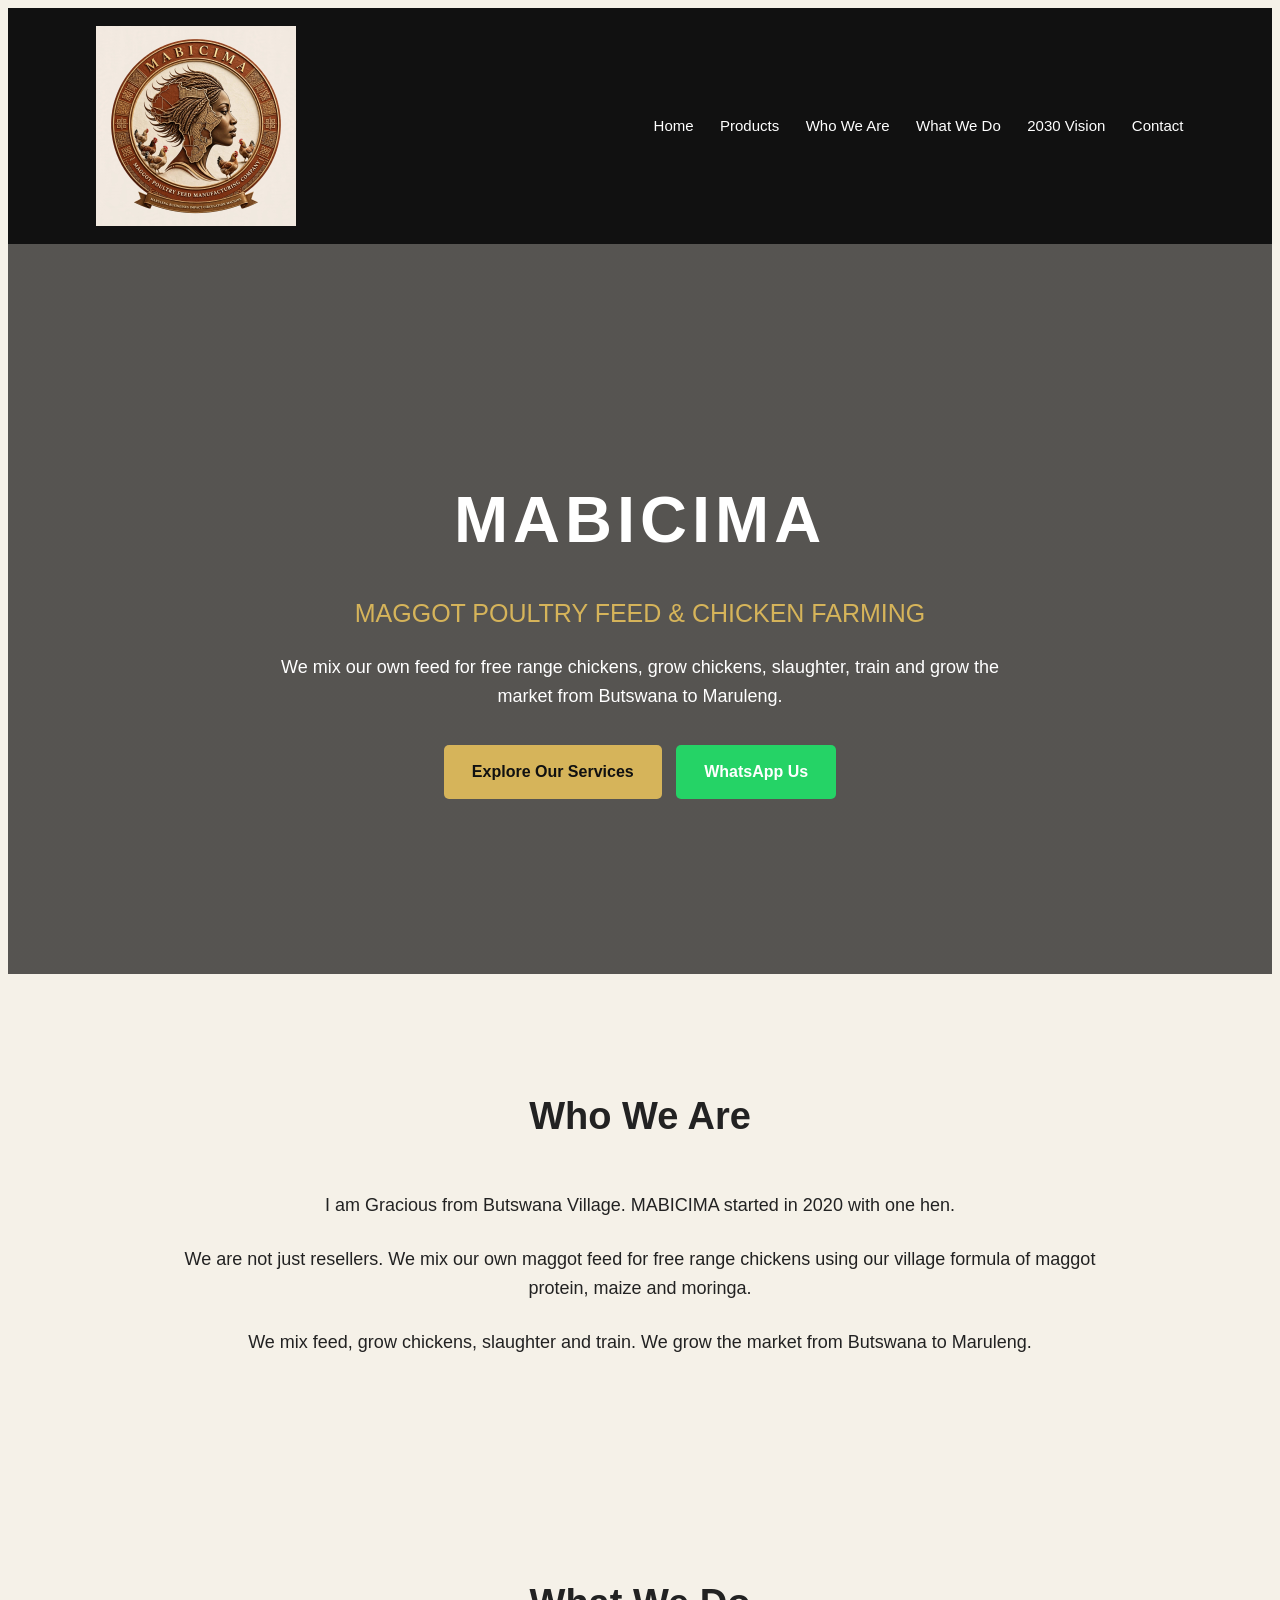
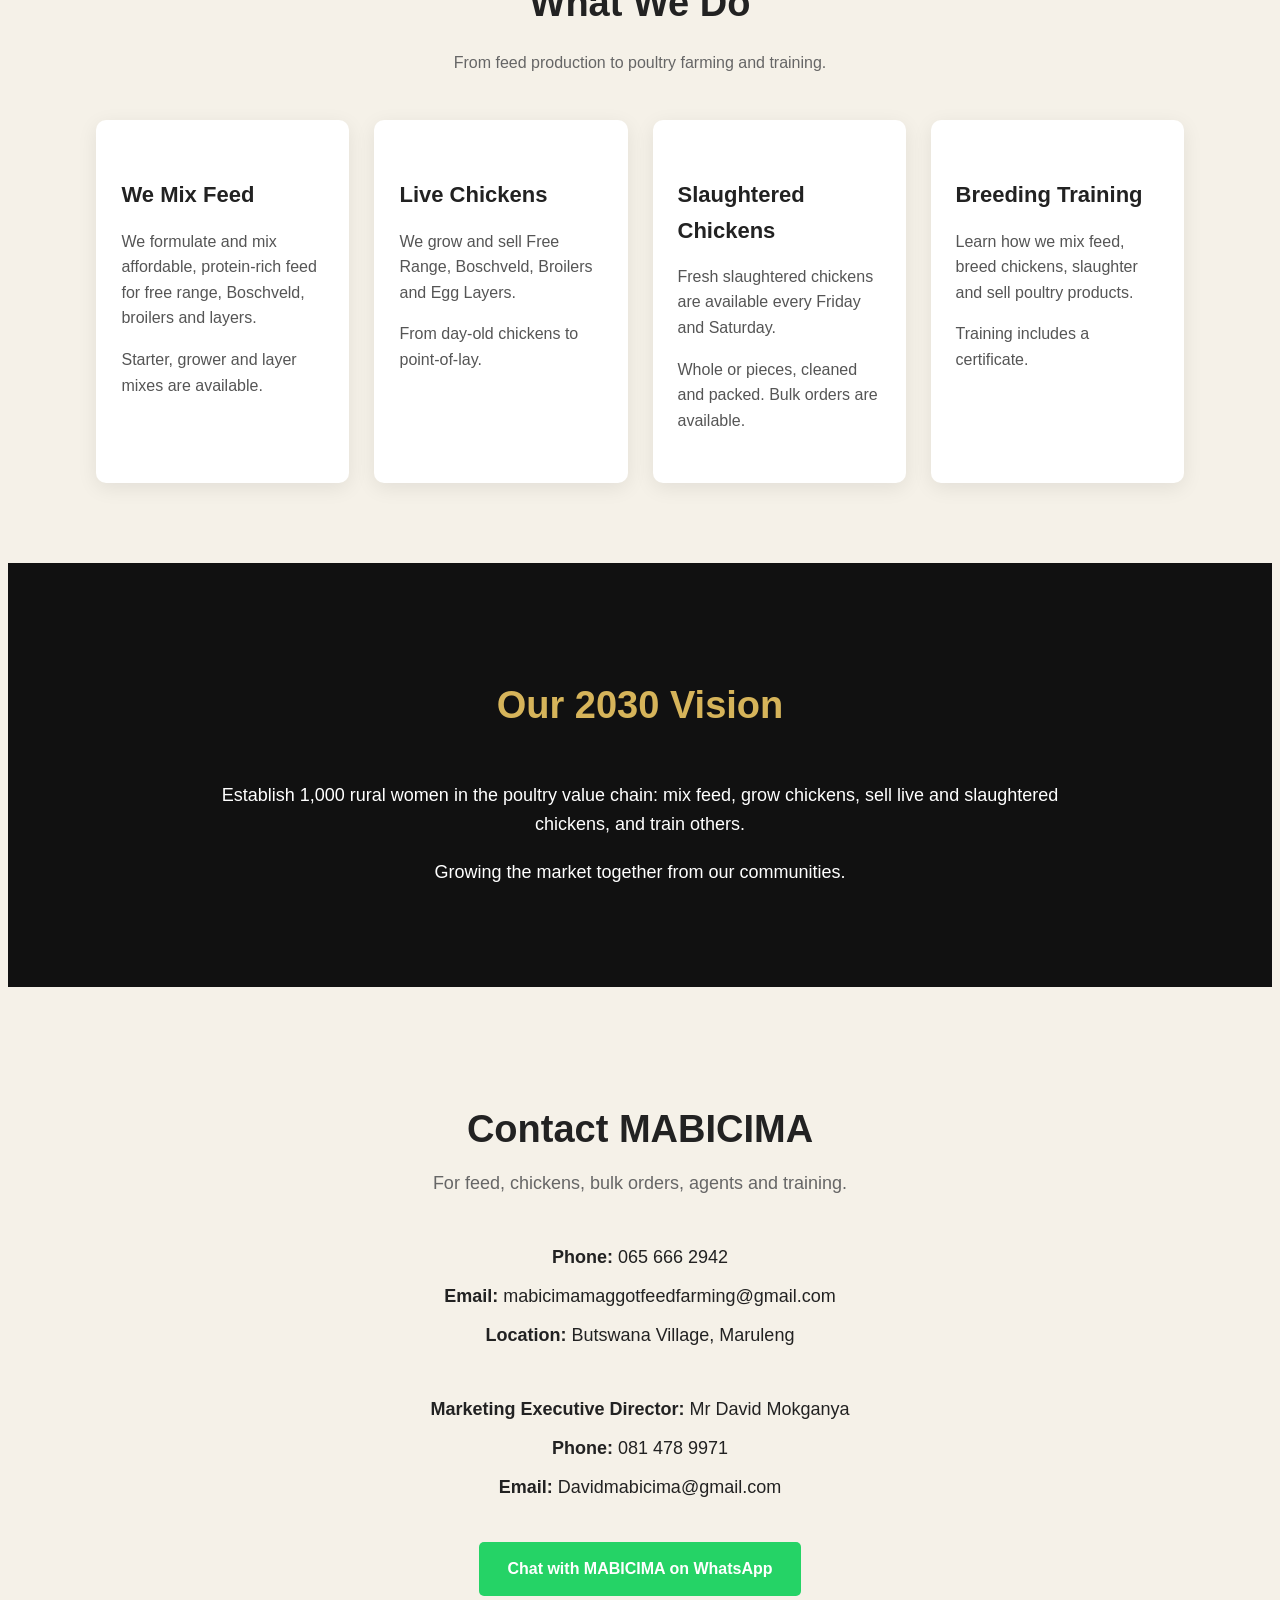
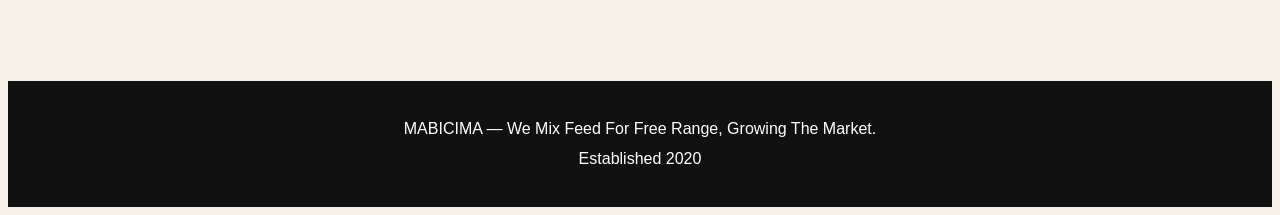
==== index.html @ 64d40a57 "Add files via upload" ====
<!DOCTYPE html>
<html lang="en">
<head>
    <meta charset="UTF-8">
    <meta name="viewport" content="width=device-width, initial-scale=1.0">

    <title>MABICIMA | Maggot Poultry Feed & Chicken Farming</title>

    <link rel="stylesheet" href="style.css">
</head>

<body>

    <!-- Navigation -->
    <header>

        <div class="logo">
            <img src="logo.png" alt="MABICIMA Logo">
        </div>

        <nav>
            <a href="index.html">Home</a>
            <a href="products.html">Products</a>
            <a href="#about">Who We Are</a>
            <a href="#services">What We Do</a>
            <a href="#vision">2030 Vision</a>
            <a href="#contact">Contact</a>
        </nav>

    </header>


    <!-- Hero Section -->
    <section class="hero">

        <div class="hero-content">

            <h1>MABICIMA</h1>

            <h2>
                MAGGOT POULTRY FEED & CHICKEN FARMING
            </h2>

            <p>
                We mix our own feed for free range chickens,
                grow chickens, slaughter, train and grow the market
                from Butswana to Maruleng.
            </p>

            <a href="#services" class="button">
                Explore Our Services
            </a>

            <a
                href="https://wa.me/27608155928"
                class="whatsapp-button"
                target="_blank"
            >
                WhatsApp Us
            </a>

        </div>

    </section>


    <!-- About Section -->
    <section id="about">

        <div class="section-title">

            <h2>Who We Are</h2>

        </div>

        <div class="about">

            <p>
                I am Gracious from Butswana Village.
                MABICIMA started in 2020 with one hen.
            </p>

            <p>
                We are not just resellers. We mix our own
                maggot feed for free range chickens using
                our village formula of maggot protein,
                maize and moringa.
            </p>

            <p>
                We mix feed, grow chickens, slaughter and train.
                We grow the market from Butswana to Maruleng.
            </p>

        </div>

    </section>


    <!-- Services Section -->
    <section id="services">

        <div class="section-title">

            <h2>What We Do</h2>

            <p>
                From feed production to poultry farming and training.
            </p>

        </div>


        <div class="services">

            <div class="service">

                <h3>We Mix Feed</h3>

                <p>
                    We formulate and mix affordable,
                    protein-rich feed for free range,
                    Boschveld, broilers and layers.
                </p>

                <p>
                    Starter, grower and layer mixes are available.
                </p>

            </div>


            <div class="service">

                <h3>Live Chickens</h3>

                <p>
                    We grow and sell Free Range,
                    Boschveld, Broilers and Egg Layers.
                </p>

                <p>
                    From day-old chickens to point-of-lay.
                </p>

            </div>


            <div class="service">

                <h3>Slaughtered Chickens</h3>

                <p>
                    Fresh slaughtered chickens are available
                    every Friday and Saturday.
                </p>

                <p>
                    Whole or pieces, cleaned and packed.
                    Bulk orders are available.
                </p>

            </div>


            <div class="service">

                <h3>Breeding Training</h3>

                <p>
                    Learn how we mix feed, breed chickens,
                    slaughter and sell poultry products.
                </p>

                <p>
                    Training includes a certificate.
                </p>

            </div>

        </div>

    </section>


    <!-- Vision Section -->
    <section id="vision" class="vision">

        <div class="section-title">

            <h2>Our 2030 Vision</h2>

        </div>

        <p>
            Establish 1,000 rural women in the poultry value chain:
            mix feed, grow chickens, sell live and slaughtered chickens,
            and train others.
        </p>

        <p>
            Growing the market together from our communities.
        </p>

    </section>


    <!-- Contact Section -->
    <section id="contact" class="contact">

        <div class="section-title">

            <h2>Contact MABICIMA</h2>

            <p>
                For feed, chickens, bulk orders, agents and training.
            </p>

        </div>


        <p>
            <strong>Phone:</strong>
            065 666 2942
        </p>

        <p>
            <strong>Email:</strong>
            mabicimamaggotfeedfarming@gmail.com
        </p>

        <p>
            <strong>Location:</strong>
            Butswana Village, Maruleng
        </p>


        <br>


        <p>
            <strong>Marketing Executive Director:</strong>
            Mr David Mokganya
        </p>

        <p>
            <strong>Phone:</strong>
            081 478 9971
        </p>

        <p>
            <strong>Email:</strong>
            Davidmabicima@gmail.com
        </p>


        <br>


        <a
            href="https://wa.me/27608155928"
            class="whatsapp-button"
            target="_blank"
        >
            Chat with MABICIMA on WhatsApp
        </a>

    </section>


    <!-- Footer -->
    <footer>

        <p>
            MABICIMA — We Mix Feed For Free Range,
            Growing The Market.
        </p>

        <p>
            Established 2020
        </p>

    </footer>


    <script src="script.js"></script>

</body>
</html>
---- style.css ----
```css
* {
    margin: 0;
    padding: 0;
    box-sizing: border-box;
}

html {
    scroll-behavior: smooth;
}

body {
    font-family: Arial, sans-serif;
    background: #f5f1e8;
    color: #222;
    line-height: 1.6;
}


/* =========================
   NAVIGATION
========================= */

header {
    background: #111;
    color: white;
    padding: 18px 7%;

    display: flex;
    justify-content: space-between;
    align-items: center;

    position: sticky;
    top: 0;
    z-index: 1000;
}

.logo {
    display: flex;
    align-items: center;
}

.logo img {
    height: 200px;
    width: auto;
    display: block;
    object-fit: contain;
}

nav a {
    color: white;
    text-decoration: none;
    margin-left: 22px;
    font-size: 15px;
    transition: 0.3s;
}

nav a:hover {
    color: #d6b45a;
}


/* =========================
   HERO
========================= */

.hero {
    min-height: 650px;

    background:
        linear-gradient(
            rgba(0, 0, 0, 0.65),
            rgba(0, 0, 0, 0.65)
        ),
        url("https://images.unsplash.com/photo-1548550023-2bdb3c5beed7?auto=format&fit=crop&w=1600&q=80");

    background-size: cover;
    background-position: center;

    display: flex;
    align-items: center;
    justify-content: center;

    text-align: center;
    color: white;

    padding: 40px 20px;
}

.hero-content {
    max-width: 900px;
}

.hero h1 {
    font-size: 65px;
    letter-spacing: 5px;
    margin-bottom: 10px;
}

.hero h2 {
    color: #d6b45a;
    font-size: 25px;
    font-weight: normal;
    margin-bottom: 20px;
}

.hero p {
    font-size: 18px;
    max-width: 750px;
    margin: 0 auto 30px;
}


/* =========================
   BUTTONS
========================= */

.button,
.whatsapp-button {
    display: inline-block;
    padding: 14px 28px;
    border-radius: 5px;
    text-decoration: none;
    font-weight: bold;
    margin: 5px;
    transition: 0.3s;
}

.button {
    background: #d6b45a;
    color: #111;
}

.button:hover {
    background: white;
}

.whatsapp-button {
    background: #25d366;
    color: white;
}

.whatsapp-button:hover {
    background: #1ebe5d;
    transform: translateY(-2px);
}


/* =========================
   SECTIONS
========================= */

section {
    padding: 80px 7%;
}

.section-title {
    text-align: center;
    margin-bottom: 45px;
}

.section-title h1,
.section-title h2 {
    margin-bottom: 10px;
}

.section-title h1 {
    font-size: 45px;
}

.section-title h2 {
    font-size: 38px;
}

.section-title p {
    color: #666;
}


/* =========================
   ABOUT
========================= */

.about {
    max-width: 950px;
    margin: auto;
    text-align: center;
    font-size: 18px;
}

.about p {
    margin-bottom: 25px;
}


/* =========================
   SERVICES
========================= */

.services {
    max-width: 1200px;
    margin: auto;

    display: grid;
    grid-template-columns: repeat(4, 1fr);

    gap: 25px;
}

.service {
    background: white;
    padding: 35px 25px;

    border-radius: 10px;

    box-shadow: 0 5px 20px rgba(0, 0, 0, 0.08);

    transition: 0.3s;
}

.service:hover {
    transform: translateY(-8px);
}

.service h3 {
    font-size: 22px;
    margin-bottom: 15px;
}

.service p {
    color: #555;
    margin-bottom: 15px;
}


/* =========================
   VISION
========================= */

.vision {
    background: #111;
    color: white;
    text-align: center;
}

.vision .section-title h2 {
    color: #d6b45a;
}

.vision > p {
    max-width: 850px;
    margin: 0 auto 20px;
    font-size: 18px;
}


/* =========================
   CONTACT
========================= */

.contact {
    text-align: center;
}

.contact p {
    margin: 10px 0;
    font-size: 18px;
}


/* =========================
   PRODUCTS PAGE
========================= */

.products-page {
    background: #f5f1e8;
    padding: 80px 7%;
}


/* =========================
   PRODUCT CATEGORY
========================= */

.product-category {
    max-width: 1200px;
    margin: 0 auto 90px;
}

.category-title {
    text-align: center;
    margin-bottom: 40px;
}

.category-title h2 {
    font-size: 32px;
    margin-bottom: 8px;
}

.category-title p {
    color: #666;
}


/* =========================
   PRODUCT GRID
========================= */

.products {
    width: 100%;

    display: grid;

    grid-template-columns: repeat(3, 1fr);

    gap: 30px;
}


/* =========================
   PRODUCT CARD
========================= */

.product {
    background: white;

    border-radius: 12px;

    overflow: hidden;

    box-shadow: 0 5px 20px rgba(0, 0, 0, 0.10);

    display: flex;
    flex-direction: column;

    transition: transform 0.3s ease,
                box-shadow 0.3s ease;
}

.product:hover {
    transform: translateY(-8px);

    box-shadow: 0 12px 30px rgba(0, 0, 0, 0.15);
}


/* =========================
   PRODUCT PHOTO SPACE
========================= */

.product-image {
    width: 100%;

    height: 280px;

    background: #e3dfd5;

    border-bottom: 1px solid #d0cbc0;

    display: flex;

    align-items: center;

    justify-content: center;

    color: #777;

    font-size: 16px;
}


/* =========================
   PRODUCT INFORMATION
========================= */

.product-info {
    padding: 28px;

    display: flex;

    flex-direction: column;

    flex: 1;
}

.product-info h2 {
    font-size: 22px;

    margin-bottom: 12px;

    color: #222;
}

.product-info p {
    color: #555;

    margin-bottom: 18px;

    line-height: 1.6;
}

.product-info h3 {
    font-size: 20px;

    margin-bottom: 20px;

    color: #111;
}

.product-info .button {
    align-self: flex-start;

    margin-top: auto;
}


/* =========================
   FOOTER
========================= */

footer {
    background: #111;

    color: white;

    text-align: center;

    padding: 30px 20px;
}

footer p {
    margin: 5px;
}


/* =========================
   TABLET
========================= */

@media (max-width: 900px) {

    .services {
        grid-template-columns: repeat(2, 1fr);
    }

    .products {
        grid-template-columns: repeat(2, 1fr);
    }

    .hero h1 {
        font-size: 48px;
    }
}


/* =========================
   MOBILE
========================= */

@media (max-width: 600px) {

    header {
        flex-direction: column;

        gap: 15px;
    }

    nav {
        text-align: center;
    }

    nav a {
        display: inline-block;

        margin: 5px 8px;
    }

    .services {
        grid-template-columns: 1fr;
    }

    .products {
        grid-template-columns: 1fr;
    }

    .hero {
        min-height: 600px;
    }

    .hero h1 {
        font-size: 38px;
    }

    .hero h2 {
        font-size: 19px;
    }

    .hero p {
        font-size: 16px;
    }

    section {
        padding: 60px 5%;
    }

    .products-page {
        padding: 60px 5%;
    }

    .product-image {
        height: 240px;
    }
}
```
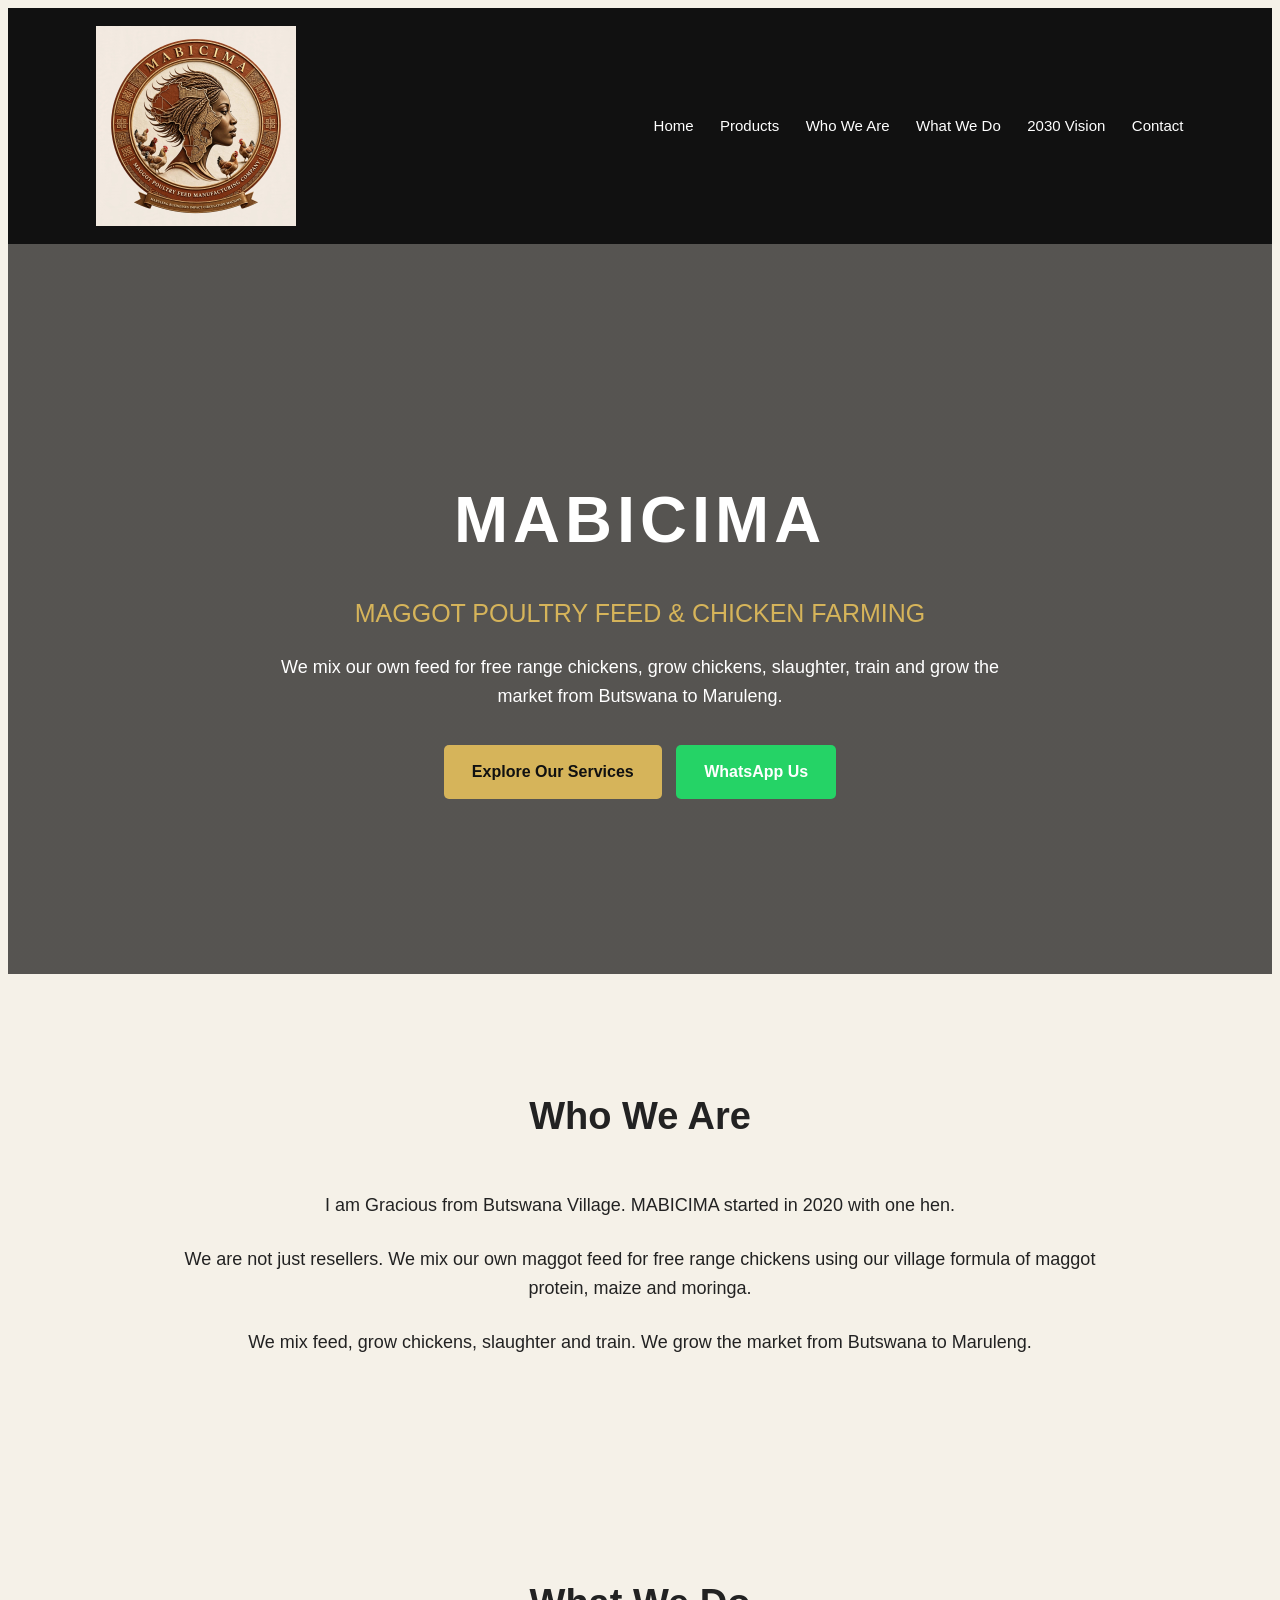
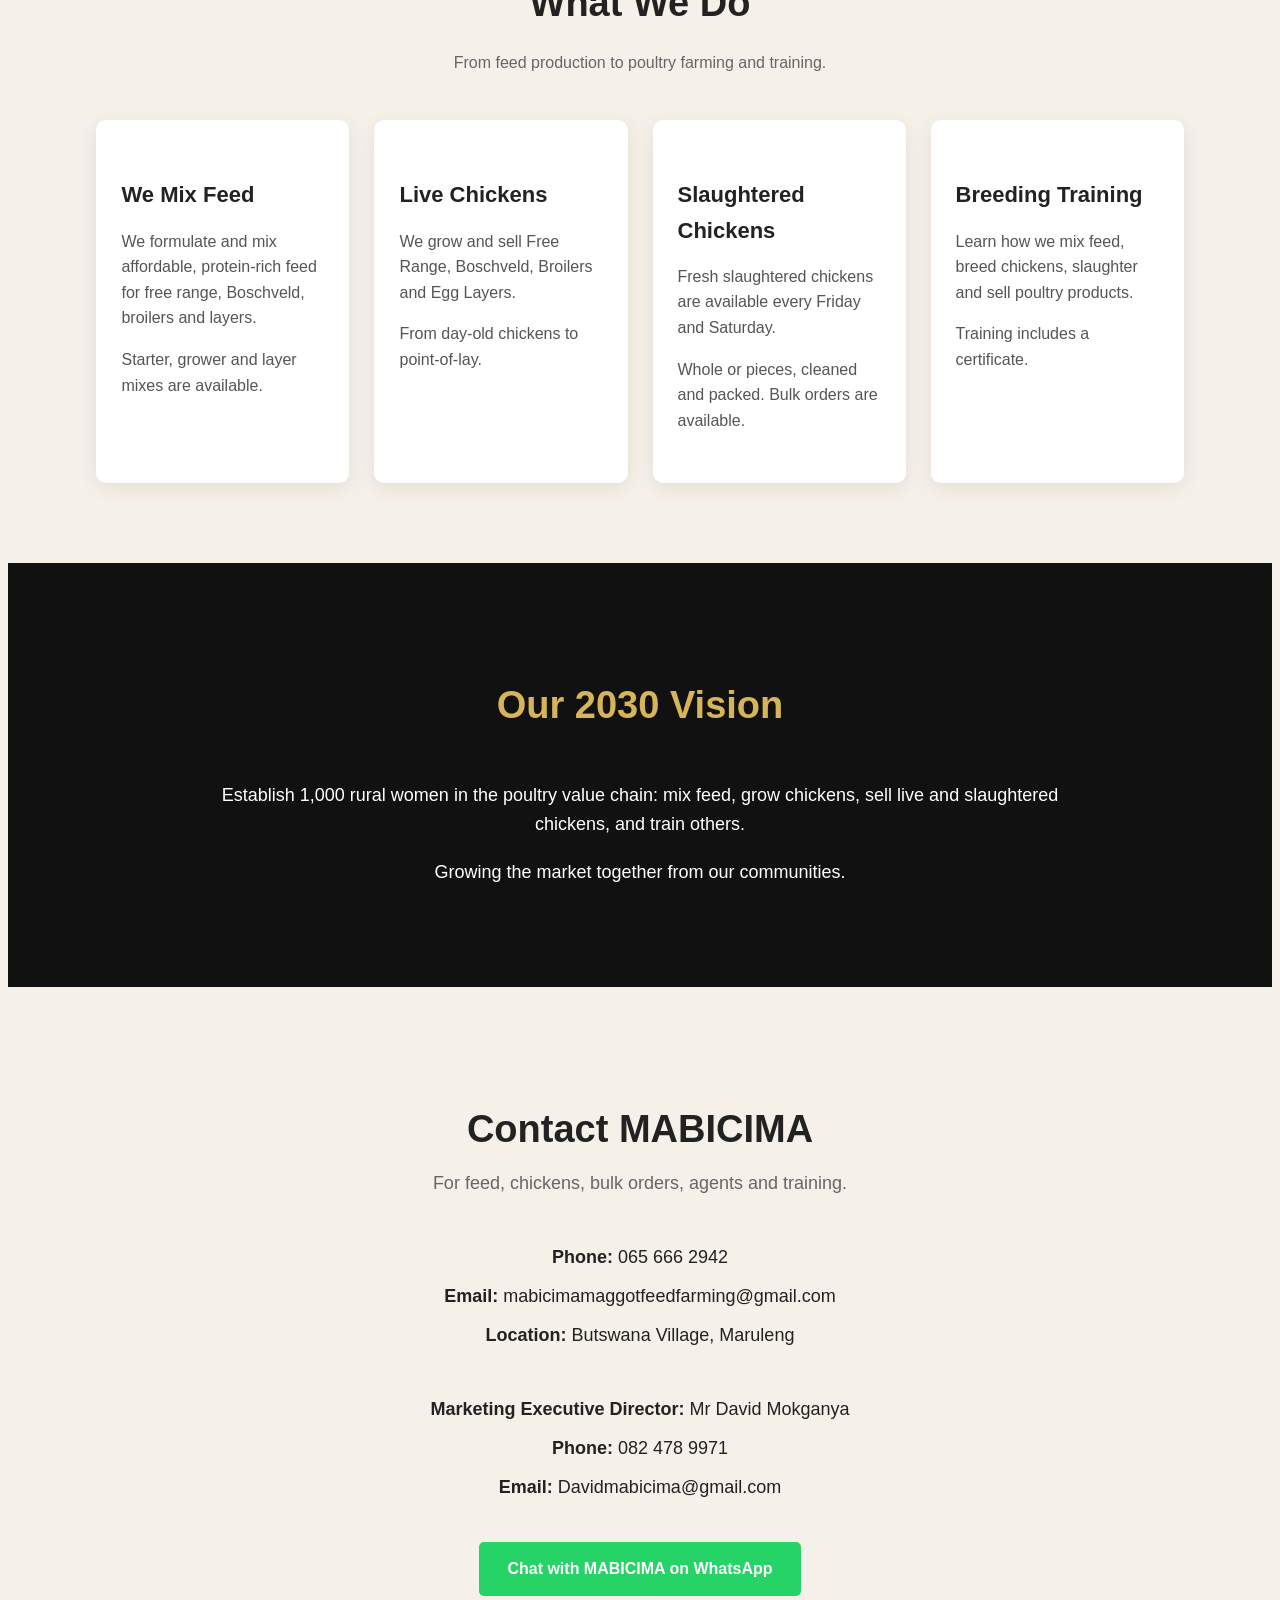
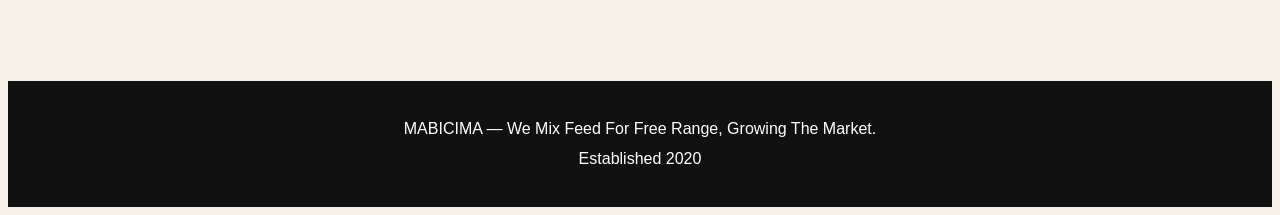
==== commit c994b3a9: "Update index.html" ====
--- a/index.html
+++ b/index.html
@@ -245,7 +245,7 @@
 
         <p>
             <strong>Phone:</strong>
-            081 478 9971
+            082 478 9971
         </p>
 
         <p>
@@ -286,4 +286,4 @@
     <script src="script.js"></script>
 
 </body>
-</html>+</html>
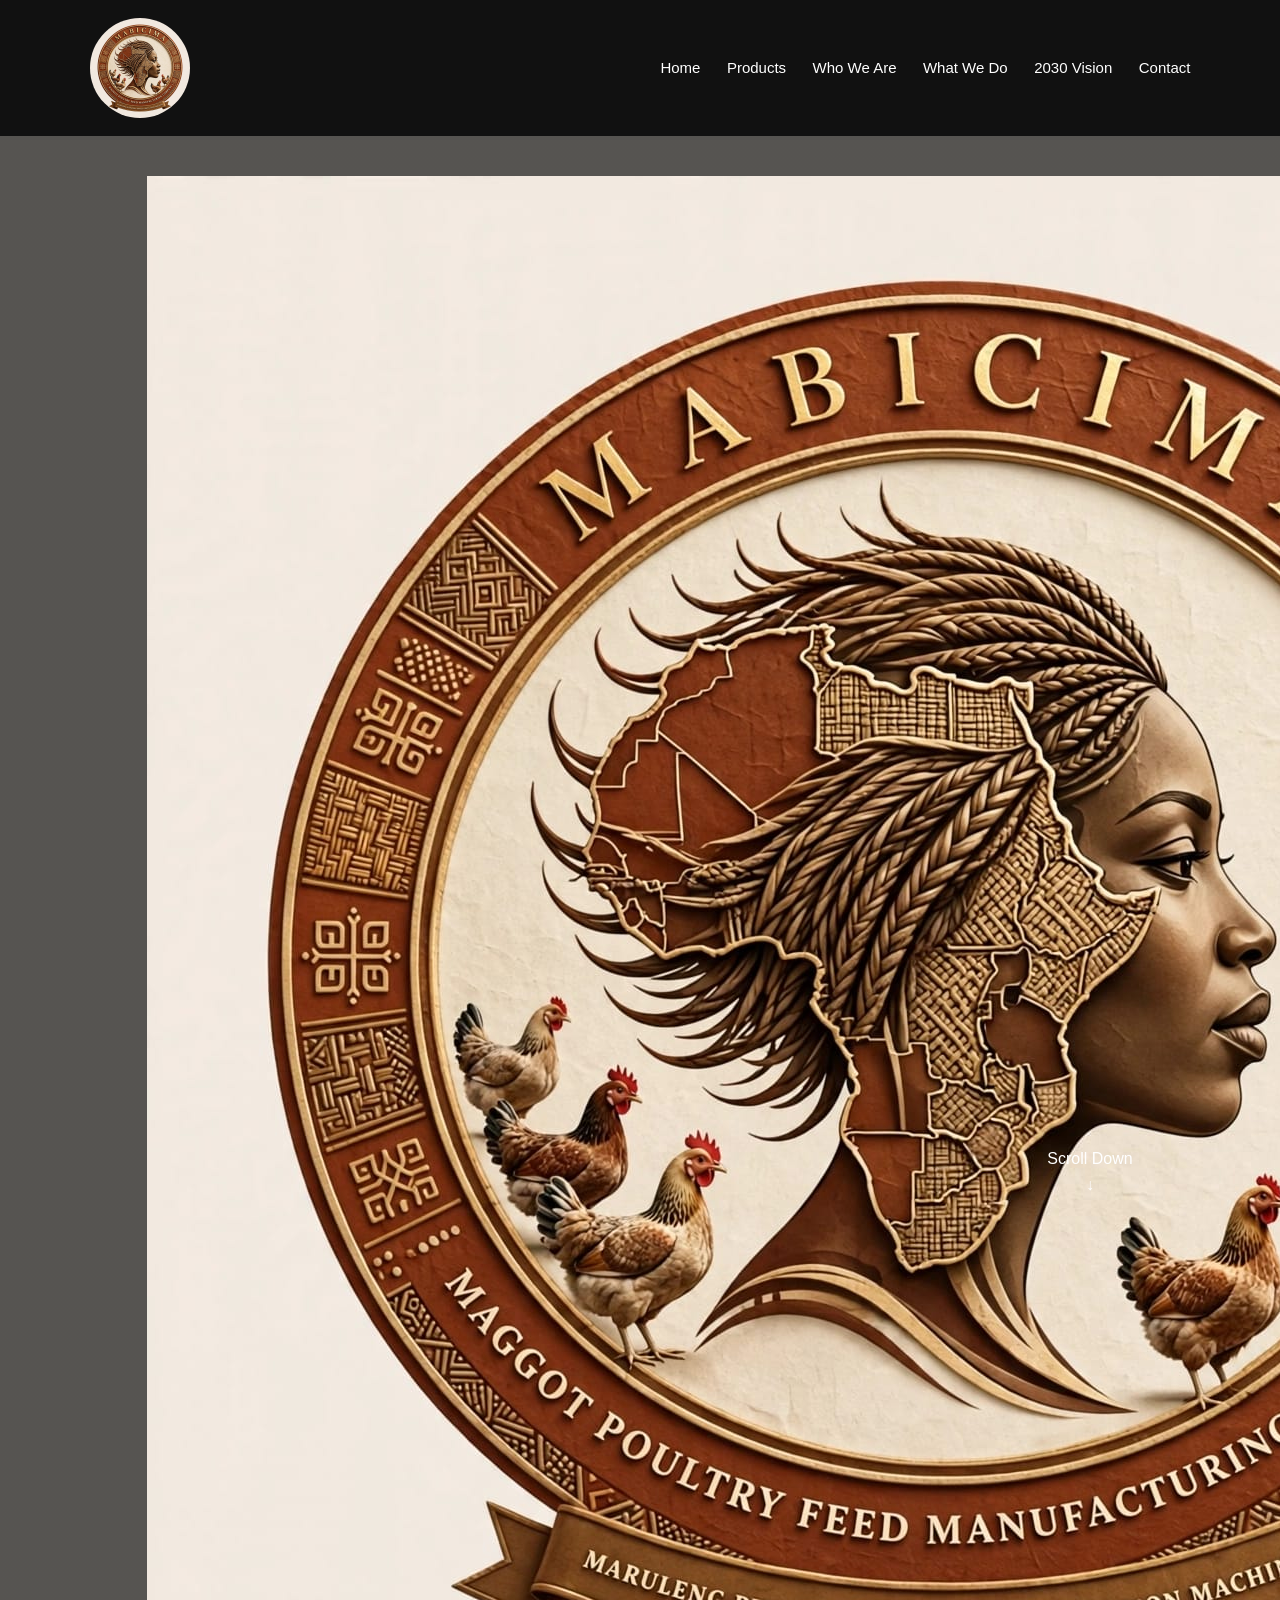
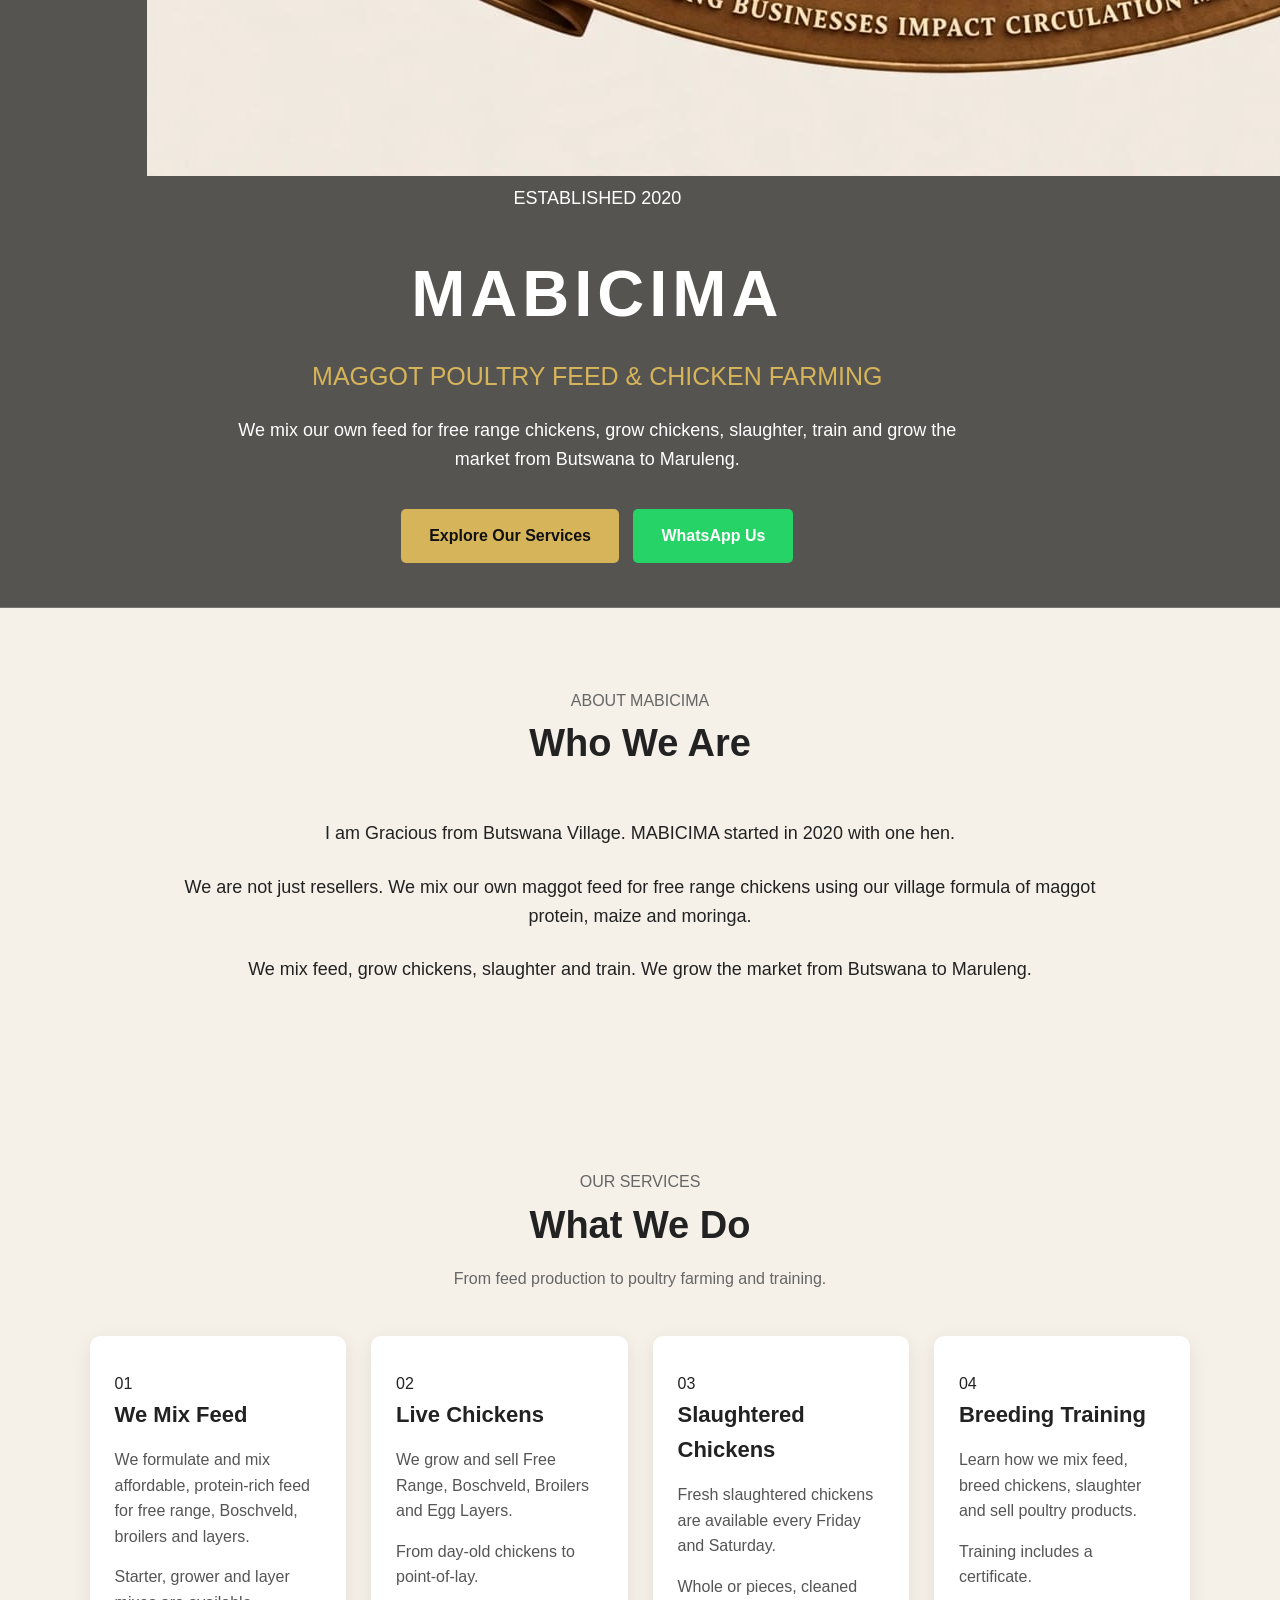
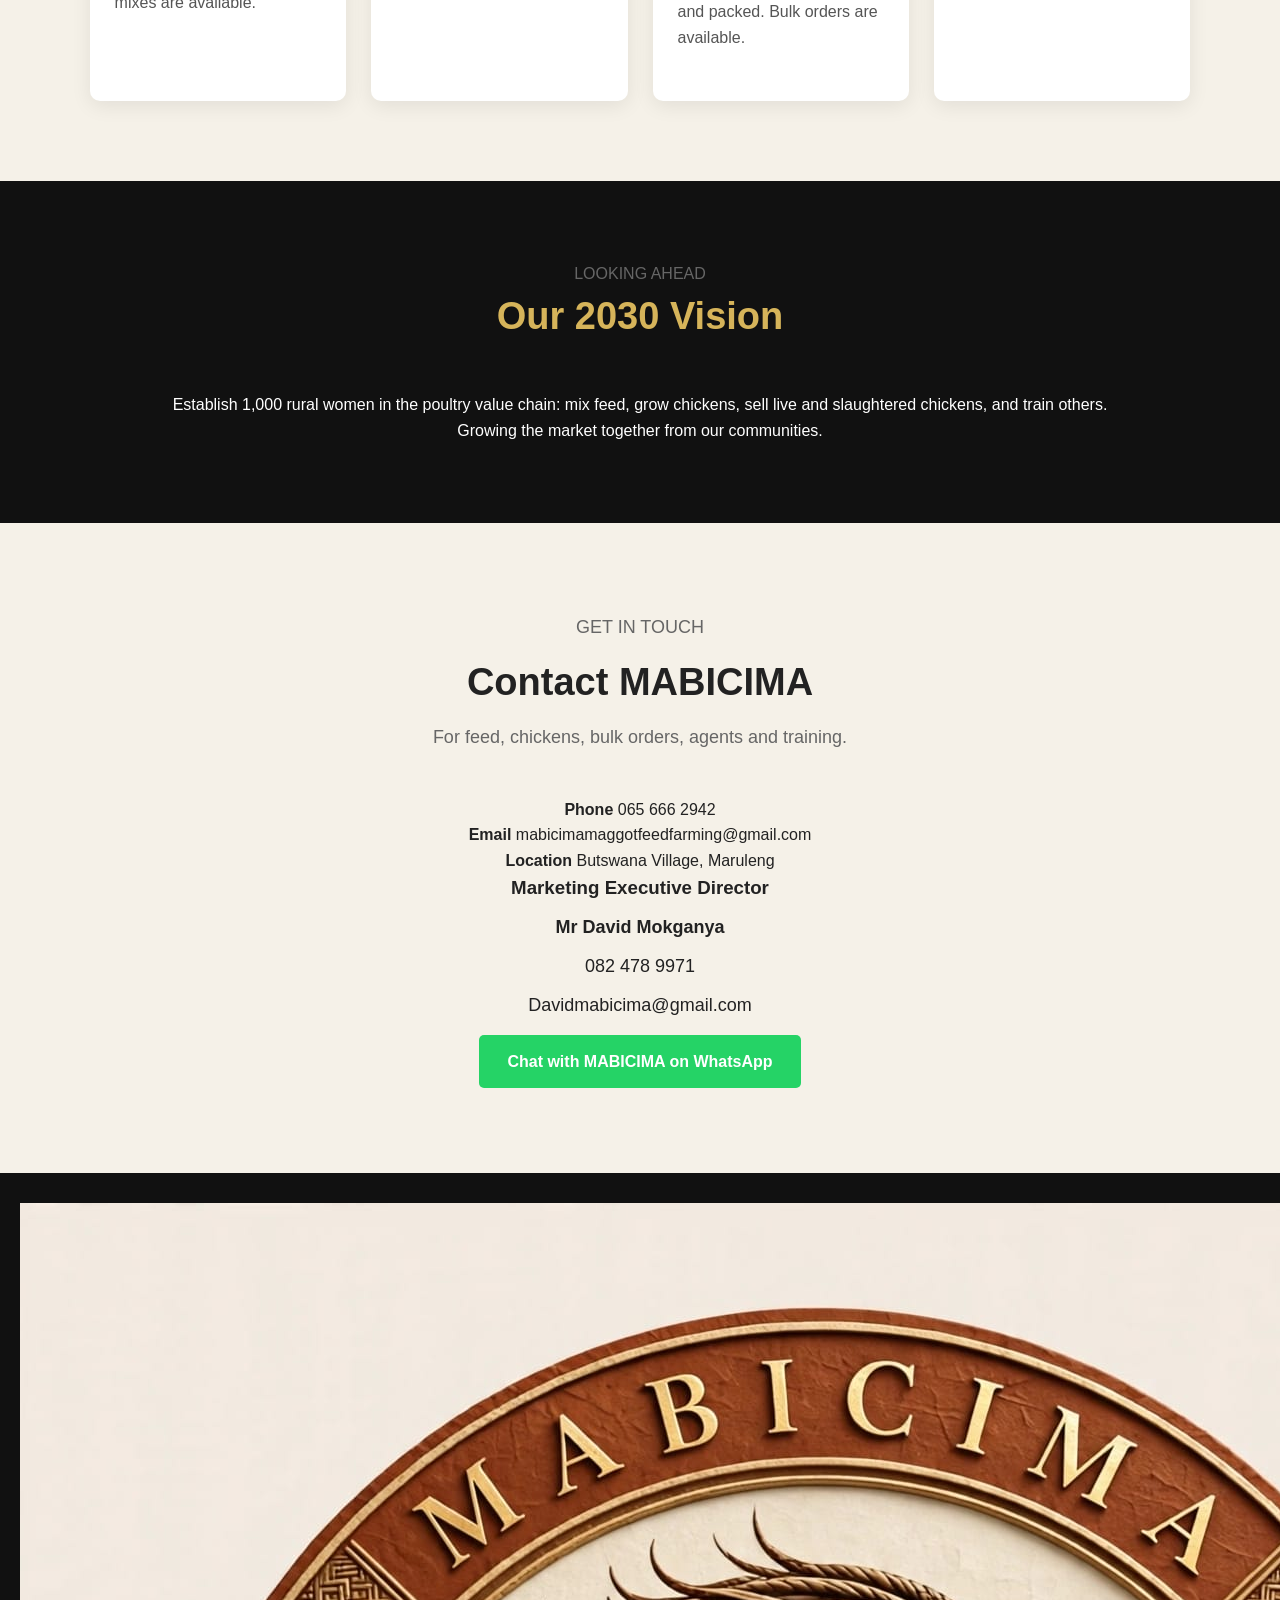
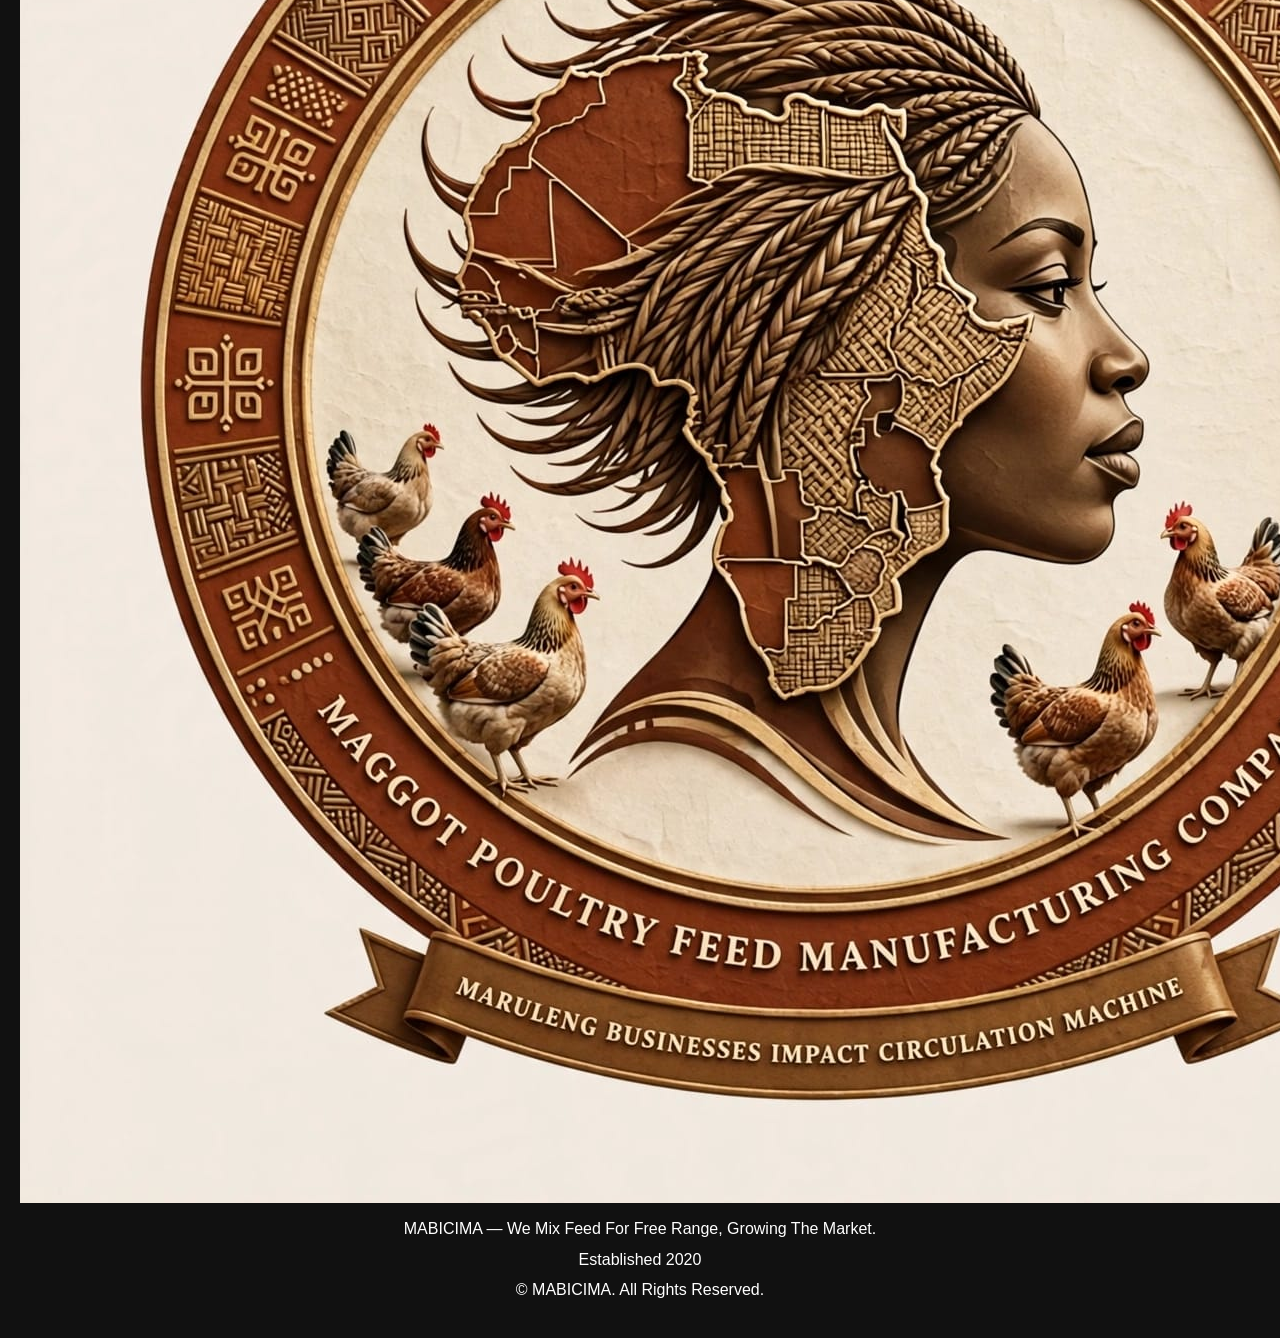
==== commit f0818d7f: "Refactor index.html structure and content" ====
--- a/index.html
+++ b/index.html
@@ -1,5 +1,6 @@
 <!DOCTYPE html>
 <html lang="en">
+
 <head>
     <meta charset="UTF-8">
     <meta name="viewport" content="width=device-width, initial-scale=1.0">
@@ -11,8 +12,11 @@
 
 <body>
 
-    <!-- Navigation -->
-    <header>
+    <!-- =========================
+         NAVIGATION
+    ========================== -->
+
+    <header id="header">
 
         <div class="logo">
             <img src="logo.png" alt="MABICIMA Logo">
@@ -30,10 +34,26 @@
     </header>
 
 
-    <!-- Hero Section -->
+    <!-- =========================
+         HERO SLIDESHOW
+    ========================== -->
+
     <section class="hero">
 
+        <!-- Moving background images -->
+        <div class="hero-slide slide-one"></div>
+        <div class="hero-slide slide-two"></div>
+        <div class="hero-slide slide-three"></div>
+
+        <div class="hero-overlay"></div>
+
         <div class="hero-content">
+
+            <div class="hero-logo">
+                <img src="logo.png" alt="MABICIMA Logo">
+            </div>
+
+            <p class="hero-small">ESTABLISHED 2020</p>
 
             <h1>MABICIMA</h1>
 
@@ -41,35 +61,59 @@
                 MAGGOT POULTRY FEED & CHICKEN FARMING
             </h2>
 
-            <p>
+            <p class="hero-description">
                 We mix our own feed for free range chickens,
                 grow chickens, slaughter, train and grow the market
                 from Butswana to Maruleng.
             </p>
 
-            <a href="#services" class="button">
-                Explore Our Services
-            </a>
-
-            <a
-                href="https://wa.me/27608155928"
-                class="whatsapp-button"
-                target="_blank"
-            >
-                WhatsApp Us
-            </a>
-
-        </div>
-
-    </section>
-
-
-    <!-- About Section -->
-    <section id="about">
+            <div class="hero-buttons">
+
+                <a href="#services" class="button">
+                    Explore Our Services
+                </a>
+
+                <a
+                    href="https://wa.me/27608155928"
+                    class="whatsapp-button"
+                    target="_blank"
+                    rel="noopener"
+                >
+                    WhatsApp Us
+                </a>
+
+            </div>
+
+        </div>
+
+        <!-- Slideshow indicators -->
+        <div class="slide-dots">
+            <span class="dot active"></span>
+            <span class="dot"></span>
+            <span class="dot"></span>
+        </div>
+
+        <div class="scroll-down">
+            <span>Scroll Down</span>
+            <div class="arrow">↓</div>
+        </div>
+
+    </section>
+
+
+    <!-- =========================
+         ABOUT
+    ========================== -->
+
+    <section id="about" class="reveal-section">
 
         <div class="section-title">
 
+            <p class="section-label">ABOUT MABICIMA</p>
+
             <h2>Who We Are</h2>
+
+            <div class="title-line"></div>
 
         </div>
 
@@ -97,13 +141,20 @@
     </section>
 
 
-    <!-- Services Section -->
-    <section id="services">
+    <!-- =========================
+         SERVICES
+    ========================== -->
+
+    <section id="services" class="services-section reveal-section">
 
         <div class="section-title">
 
+            <p class="section-label">OUR SERVICES</p>
+
             <h2>What We Do</h2>
 
+            <div class="title-line"></div>
+
             <p>
                 From feed production to poultry farming and training.
             </p>
@@ -113,7 +164,9 @@
 
         <div class="services">
 
-            <div class="service">
+            <div class="service reveal-card">
+
+                <div class="service-number">01</div>
 
                 <h3>We Mix Feed</h3>
 
@@ -130,7 +183,9 @@
             </div>
 
 
-            <div class="service">
+            <div class="service reveal-card">
+
+                <div class="service-number">02</div>
 
                 <h3>Live Chickens</h3>
 
@@ -146,7 +201,9 @@
             </div>
 
 
-            <div class="service">
+            <div class="service reveal-card">
+
+                <div class="service-number">03</div>
 
                 <h3>Slaughtered Chickens</h3>
 
@@ -163,7 +220,9 @@
             </div>
 
 
-            <div class="service">
+            <div class="service reveal-card">
+
+                <div class="service-number">04</div>
 
                 <h3>Breeding Training</h3>
 
@@ -183,35 +242,53 @@
     </section>
 
 
-    <!-- Vision Section -->
-    <section id="vision" class="vision">
+    <!-- =========================
+         VISION
+    ========================== -->
+
+    <section id="vision" class="vision reveal-section">
+
+        <div class="vision-content">
+
+            <div class="section-title">
+
+                <p class="section-label">LOOKING AHEAD</p>
+
+                <h2>Our 2030 Vision</h2>
+
+                <div class="title-line"></div>
+
+            </div>
+
+            <p>
+                Establish 1,000 rural women in the poultry value chain:
+                mix feed, grow chickens, sell live and slaughtered chickens,
+                and train others.
+            </p>
+
+            <p>
+                Growing the market together from our communities.
+            </p>
+
+        </div>
+
+    </section>
+
+
+    <!-- =========================
+         CONTACT
+    ========================== -->
+
+    <section id="contact" class="contact reveal-section">
 
         <div class="section-title">
 
-            <h2>Our 2030 Vision</h2>
-
-        </div>
-
-        <p>
-            Establish 1,000 rural women in the poultry value chain:
-            mix feed, grow chickens, sell live and slaughtered chickens,
-            and train others.
-        </p>
-
-        <p>
-            Growing the market together from our communities.
-        </p>
-
-    </section>
-
-
-    <!-- Contact Section -->
-    <section id="contact" class="contact">
-
-        <div class="section-title">
+            <p class="section-label">GET IN TOUCH</p>
 
             <h2>Contact MABICIMA</h2>
 
+            <div class="title-line"></div>
+
             <p>
                 For feed, chickens, bulk orders, agents and training.
             </p>
@@ -219,48 +296,44 @@
         </div>
 
 
-        <p>
-            <strong>Phone:</strong>
-            065 666 2942
-        </p>
-
-        <p>
-            <strong>Email:</strong>
-            mabicimamaggotfeedfarming@gmail.com
-        </p>
-
-        <p>
-            <strong>Location:</strong>
-            Butswana Village, Maruleng
-        </p>
-
-
-        <br>
-
-
-        <p>
-            <strong>Marketing Executive Director:</strong>
-            Mr David Mokganya
-        </p>
-
-        <p>
-            <strong>Phone:</strong>
-            082 478 9971
-        </p>
-
-        <p>
-            <strong>Email:</strong>
-            Davidmabicima@gmail.com
-        </p>
-
-
-        <br>
+        <div class="contact-details">
+
+            <div class="contact-item">
+                <strong>Phone</strong>
+                <span>065 666 2942</span>
+            </div>
+
+            <div class="contact-item">
+                <strong>Email</strong>
+                <span>mabicimamaggotfeedfarming@gmail.com</span>
+            </div>
+
+            <div class="contact-item">
+                <strong>Location</strong>
+                <span>Butswana Village, Maruleng</span>
+            </div>
+
+        </div>
+
+
+        <div class="director">
+
+            <h3>Marketing Executive Director</h3>
+
+            <p><strong>Mr David Mokganya</strong></p>
+
+            <p>082 478 9971</p>
+
+            <p>Davidmabicima@gmail.com</p>
+
+        </div>
 
 
         <a
             href="https://wa.me/27608155928"
-            class="whatsapp-button"
+            class="whatsapp-button contact-button"
             target="_blank"
+            rel="noopener"
         >
             Chat with MABICIMA on WhatsApp
         </a>
@@ -268,8 +341,15 @@
     </section>
 
 
-    <!-- Footer -->
+    <!-- =========================
+         FOOTER
+    ========================== -->
+
     <footer>
+
+        <div class="footer-logo">
+            <img src="logo.png" alt="MABICIMA Logo">
+        </div>
 
         <p>
             MABICIMA — We Mix Feed For Free Range,
@@ -280,6 +360,10 @@
             Established 2020
         </p>
 
+        <p class="copyright">
+            © <span id="year"></span> MABICIMA. All Rights Reserved.
+        </p>
+
     </footer>
 
 
--- a/style.css
+++ b/style.css
@@ -1,4 +1,4 @@
-```css
+
 * {
     margin: 0;
     padding: 0;
@@ -38,13 +38,15 @@
 .logo {
     display: flex;
     align-items: center;
+    justify-content: center;
 }
 
 .logo img {
-    height: 200px;
-    width: auto;
+    width: 100px;
+    height: 100px;
+    border-radius: 75%;
+    object-fit: cover;
     display: block;
-    object-fit: contain;
 }
 
 nav a {
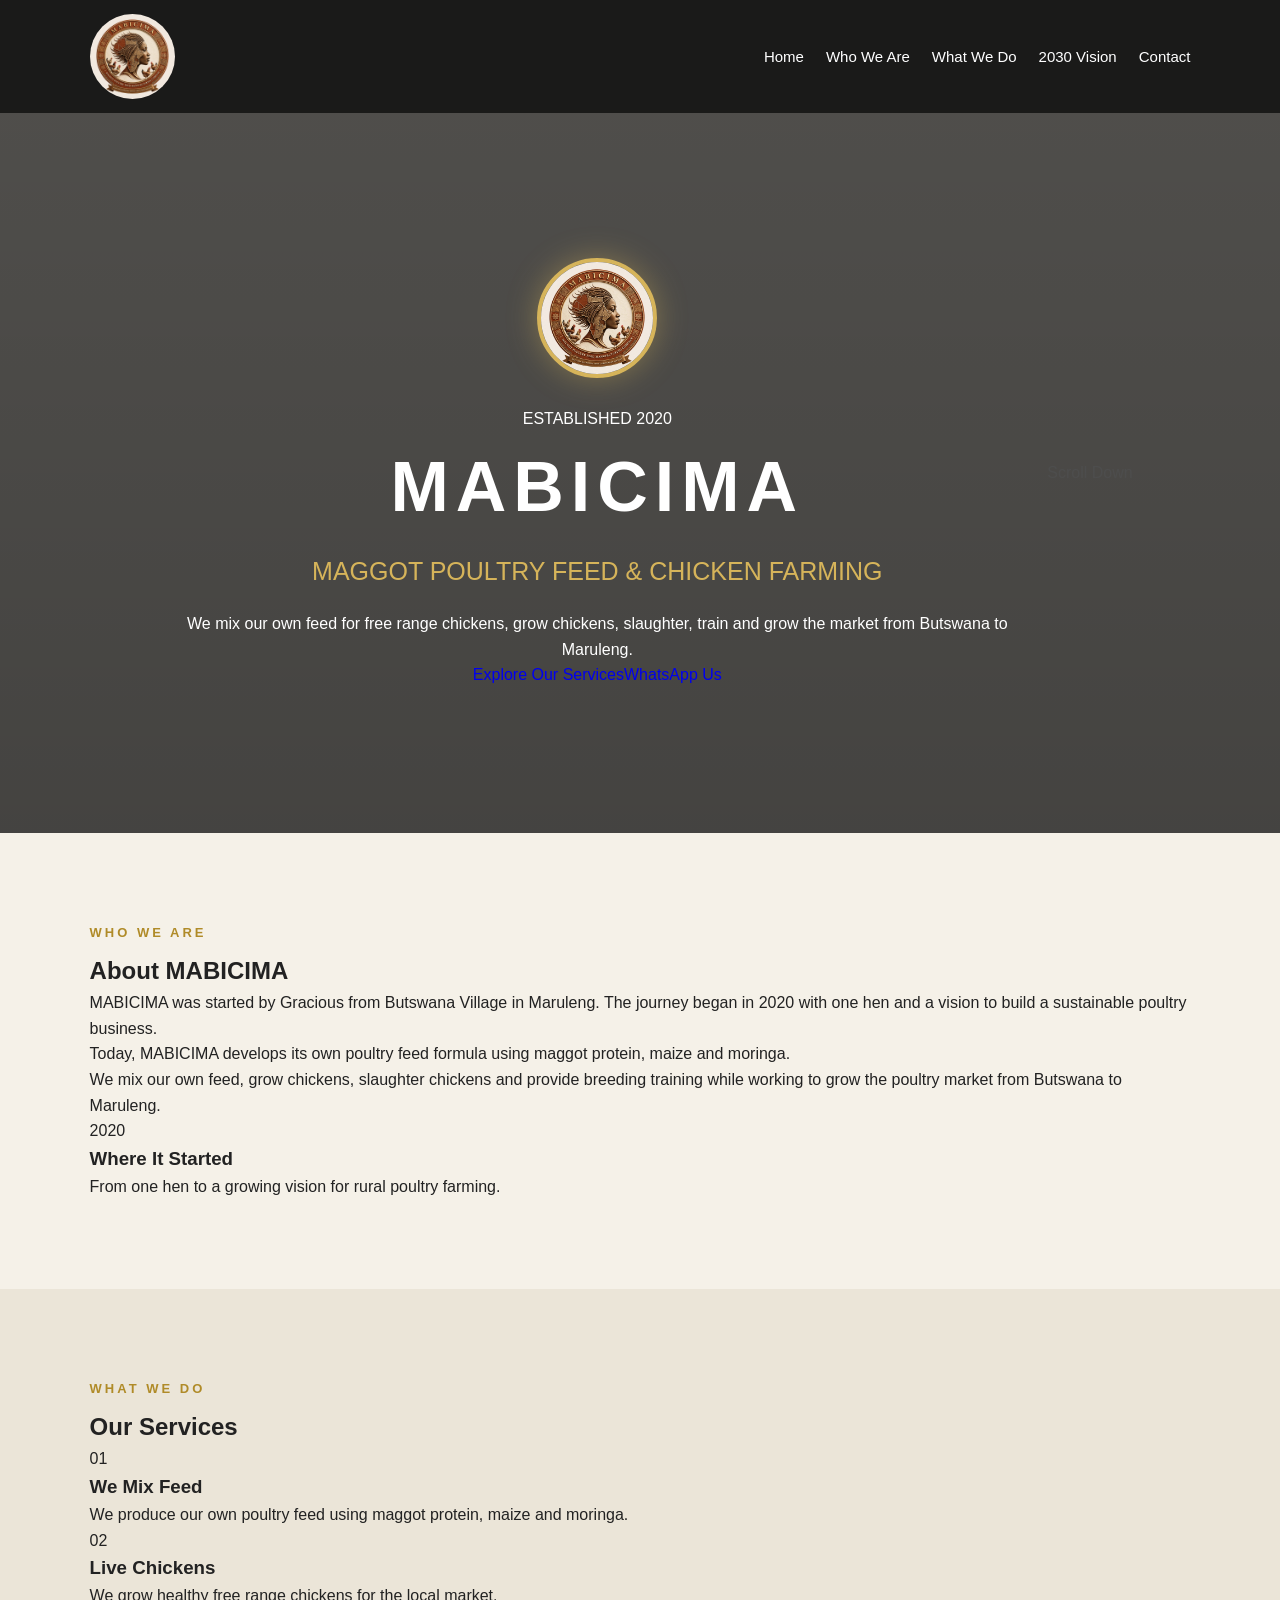
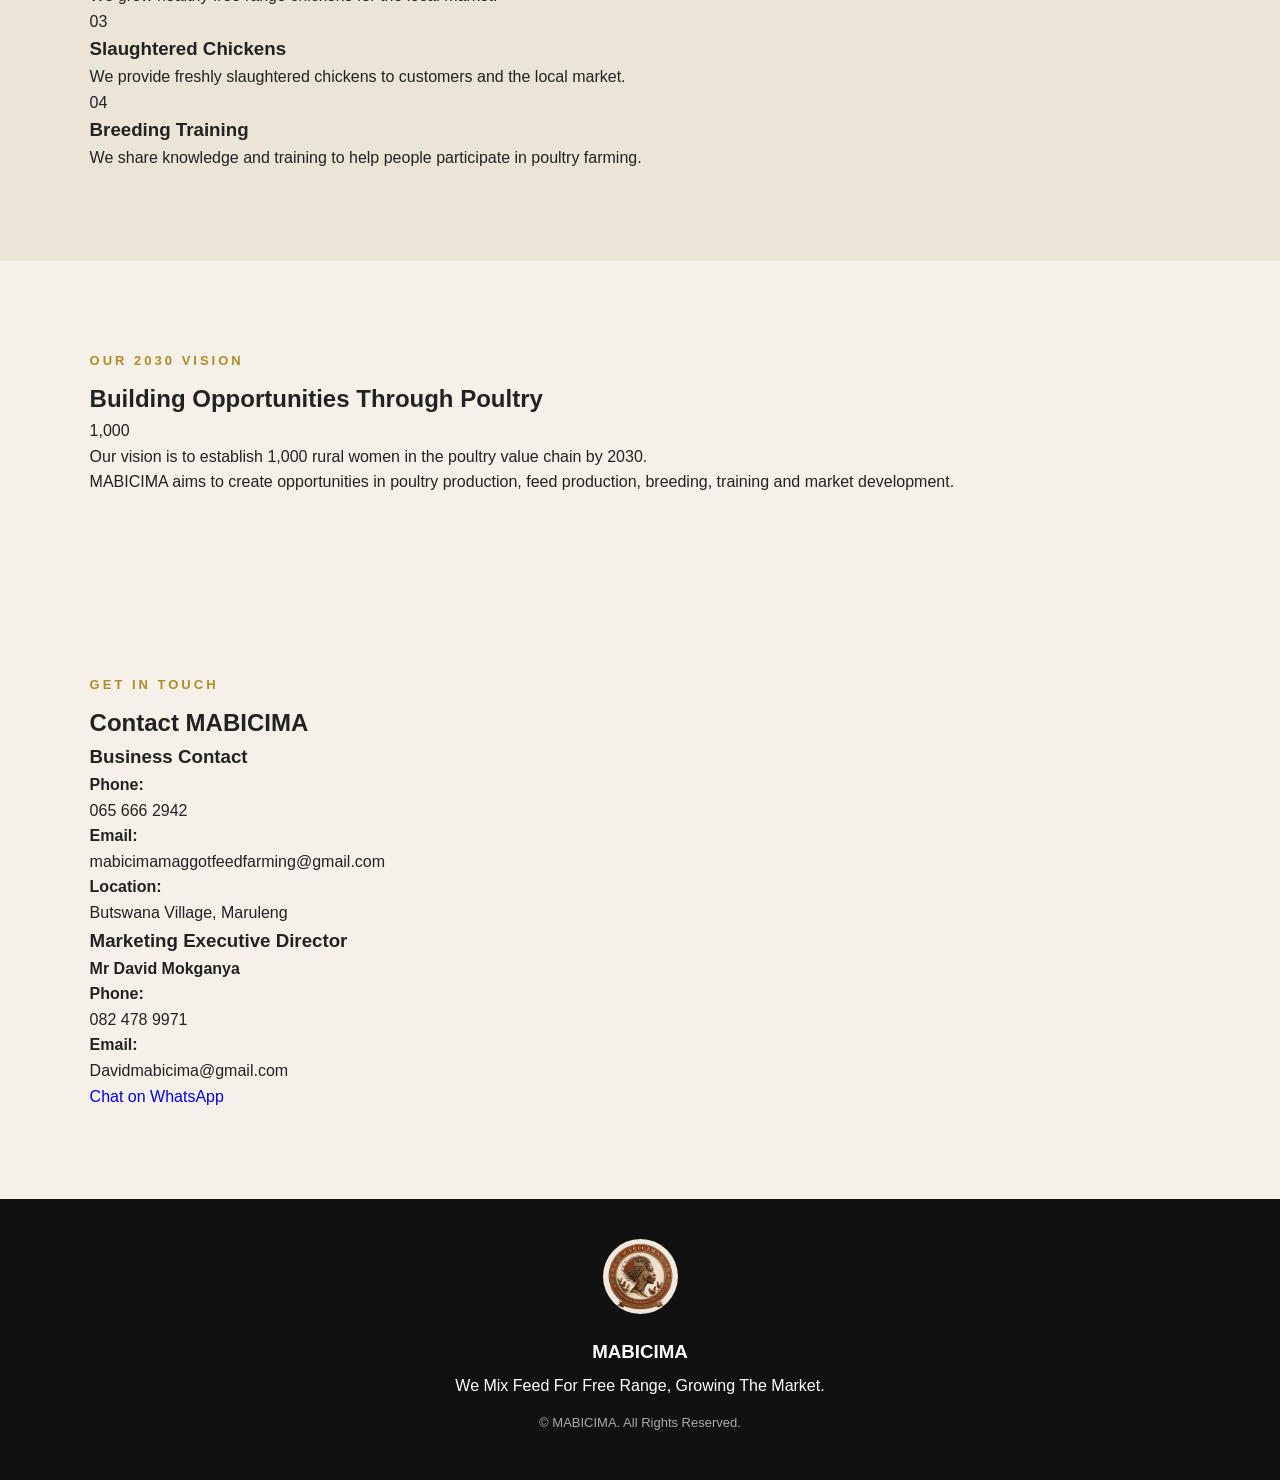
==== commit 6dd53cca: "Update index.html" ====
--- a/index.html
+++ b/index.html
@@ -12,10 +12,7 @@
 
 <body>
 
-    <!-- =========================
-         NAVIGATION
-    ========================== -->
-
+    <!-- ================= HEADER ================= -->
     <header id="header">
 
         <div class="logo">
@@ -23,8 +20,7 @@
         </div>
 
         <nav>
-            <a href="index.html">Home</a>
-            <a href="products.html">Products</a>
+            <a href="#home">Home</a>
             <a href="#about">Who We Are</a>
             <a href="#services">What We Do</a>
             <a href="#vision">2030 Vision</a>
@@ -34,51 +30,45 @@
     </header>
 
 
-    <!-- =========================
-         HERO SLIDESHOW
-    ========================== -->
-
-    <section class="hero">
-
-        <!-- Moving background images -->
+    <!-- ================= HOME / HERO ================= -->
+    <section id="home" class="hero">
+
+        <!-- Moving Background Slides -->
         <div class="hero-slide slide-one"></div>
         <div class="hero-slide slide-two"></div>
         <div class="hero-slide slide-three"></div>
-
+        <div class="hero-slide slide-four"></div>
+
+        <!-- Dark Overlay -->
         <div class="hero-overlay"></div>
 
+        <!-- Hero Content -->
         <div class="hero-content">
 
             <div class="hero-logo">
                 <img src="logo.png" alt="MABICIMA Logo">
             </div>
 
-            <p class="hero-small">ESTABLISHED 2020</p>
+            <p class="established">ESTABLISHED 2020</p>
 
             <h1>MABICIMA</h1>
 
-            <h2>
-                MAGGOT POULTRY FEED & CHICKEN FARMING
-            </h2>
-
-            <p class="hero-description">
-                We mix our own feed for free range chickens,
-                grow chickens, slaughter, train and grow the market
-                from Butswana to Maruleng.
+            <h2>MAGGOT POULTRY FEED & CHICKEN FARMING</h2>
+
+            <p>
+                We mix our own feed for free range chickens, grow chickens,
+                slaughter, train and grow the market from Butswana to Maruleng.
             </p>
 
             <div class="hero-buttons">
 
-                <a href="#services" class="button">
+                <a href="#services" class="btn primary-btn">
                     Explore Our Services
                 </a>
 
-                <a
-                    href="https://wa.me/27608155928"
-                    class="whatsapp-button"
-                    target="_blank"
-                    rel="noopener"
-                >
+                <a href="https://wa.me/27608155928"
+                   target="_blank"
+                   class="btn whatsapp-btn">
                     WhatsApp Us
                 </a>
 
@@ -86,283 +76,265 @@
 
         </div>
 
-        <!-- Slideshow indicators -->
-        <div class="slide-dots">
-            <span class="dot active"></span>
-            <span class="dot"></span>
-            <span class="dot"></span>
-        </div>
-
-        <div class="scroll-down">
-            <span>Scroll Down</span>
-            <div class="arrow">↓</div>
-        </div>
-
-    </section>
-
-
-    <!-- =========================
-         ABOUT
-    ========================== -->
-
-    <section id="about" class="reveal-section">
-
-        <div class="section-title">
-
-            <p class="section-label">ABOUT MABICIMA</p>
-
-            <h2>Who We Are</h2>
-
-            <div class="title-line"></div>
-
-        </div>
-
-        <div class="about">
+
+        <!-- Slideshow Indicators -->
+        <div class="slider-dots">
+
+            <span class="dot active" data-slide="0"></span>
+            <span class="dot" data-slide="1"></span>
+            <span class="dot" data-slide="2"></span>
+            <span class="dot" data-slide="3"></span>
+
+        </div>
+
+
+        <!-- Scroll Indicator -->
+        <div class="scroll-indicator">
+            <span></span>
+            <p>Scroll Down</p>
+        </div>
+
+    </section>
+
+
+    <!-- ================= ABOUT ================= -->
+    <section id="about" class="section reveal-section">
+
+        <div class="container">
+
+            <p class="section-label">WHO WE ARE</p>
+
+            <h2>About MABICIMA</h2>
+
+            <div class="about-content">
+
+                <div class="about-text">
+
+                    <p>
+                        MABICIMA was started by Gracious from Butswana Village
+                        in Maruleng. The journey began in 2020 with one hen and
+                        a vision to build a sustainable poultry business.
+                    </p>
+
+                    <p>
+                        Today, MABICIMA develops its own poultry feed formula
+                        using maggot protein, maize and moringa.
+                    </p>
+
+                    <p>
+                        We mix our own feed, grow chickens, slaughter chickens
+                        and provide breeding training while working to grow the
+                        poultry market from Butswana to Maruleng.
+                    </p>
+
+                </div>
+
+                <div class="about-highlight">
+
+                    <div class="highlight-number">2020</div>
+
+                    <h3>Where It Started</h3>
+
+                    <p>
+                        From one hen to a growing vision for rural poultry
+                        farming.
+                    </p>
+
+                </div>
+
+            </div>
+
+        </div>
+
+    </section>
+
+
+    <!-- ================= SERVICES ================= -->
+    <section id="services" class="section services-section reveal-section">
+
+        <div class="container">
+
+            <p class="section-label">WHAT WE DO</p>
+
+            <h2>Our Services</h2>
+
+            <div class="services-grid">
+
+                <div class="service-card reveal-card">
+
+                    <div class="service-icon">01</div>
+
+                    <h3>We Mix Feed</h3>
+
+                    <p>
+                        We produce our own poultry feed using maggot protein,
+                        maize and moringa.
+                    </p>
+
+                </div>
+
+
+                <div class="service-card reveal-card">
+
+                    <div class="service-icon">02</div>
+
+                    <h3>Live Chickens</h3>
+
+                    <p>
+                        We grow healthy free range chickens for the local
+                        market.
+                    </p>
+
+                </div>
+
+
+                <div class="service-card reveal-card">
+
+                    <div class="service-icon">03</div>
+
+                    <h3>Slaughtered Chickens</h3>
+
+                    <p>
+                        We provide freshly slaughtered chickens to customers
+                        and the local market.
+                    </p>
+
+                </div>
+
+
+                <div class="service-card reveal-card">
+
+                    <div class="service-icon">04</div>
+
+                    <h3>Breeding Training</h3>
+
+                    <p>
+                        We share knowledge and training to help people
+                        participate in poultry farming.
+                    </p>
+
+                </div>
+
+            </div>
+
+        </div>
+
+    </section>
+
+
+    <!-- ================= VISION ================= -->
+    <section id="vision" class="vision-section reveal-section">
+
+        <div class="container">
+
+            <p class="section-label">OUR 2030 VISION</p>
+
+            <h2>Building Opportunities Through Poultry</h2>
+
+            <div class="vision-number">1,000</div>
+
+            <p class="vision-text">
+                Our vision is to establish 1,000 rural women in the poultry
+                value chain by 2030.
+            </p>
+
+            <p class="vision-description">
+                MABICIMA aims to create opportunities in poultry production,
+                feed production, breeding, training and market development.
+            </p>
+
+        </div>
+
+    </section>
+
+
+    <!-- ================= CONTACT ================= -->
+    <section id="contact" class="section contact-section reveal-section">
+
+        <div class="container">
+
+            <p class="section-label">GET IN TOUCH</p>
+
+            <h2>Contact MABICIMA</h2>
+
+            <div class="contact-grid">
+
+                <div class="contact-card reveal-card">
+
+                    <h3>Business Contact</h3>
+
+                    <p>
+                        <strong>Phone:</strong><br>
+                        065 666 2942
+                    </p>
+
+                    <p>
+                        <strong>Email:</strong><br>
+                        mabicimamaggotfeedfarming@gmail.com
+                    </p>
+
+                    <p>
+                        <strong>Location:</strong><br>
+                        Butswana Village, Maruleng
+                    </p>
+
+                </div>
+
+
+                <div class="contact-card reveal-card">
+
+                    <h3>Marketing Executive Director</h3>
+
+                    <p>
+                        <strong>Mr David Mokganya</strong>
+                    </p>
+
+                    <p>
+                        <strong>Phone:</strong><br>
+                        082 478 9971
+                    </p>
+
+                    <p>
+                        <strong>Email:</strong><br>
+                        Davidmabicima@gmail.com
+                    </p>
+
+                    <a href="https://wa.me/27608155928"
+                       target="_blank"
+                       class="contact-whatsapp">
+                        Chat on WhatsApp
+                    </a>
+
+                </div>
+
+            </div>
+
+        </div>
+
+    </section>
+
+
+    <!-- ================= FOOTER ================= -->
+    <footer>
+
+        <div class="container">
+
+            <div class="footer-logo">
+                <img src="logo.png" alt="MABICIMA Logo">
+            </div>
+
+            <h3>MABICIMA</h3>
 
             <p>
-                I am Gracious from Butswana Village.
-                MABICIMA started in 2020 with one hen.
-            </p>
-
-            <p>
-                We are not just resellers. We mix our own
-                maggot feed for free range chickens using
-                our village formula of maggot protein,
-                maize and moringa.
-            </p>
-
-            <p>
-                We mix feed, grow chickens, slaughter and train.
-                We grow the market from Butswana to Maruleng.
-            </p>
-
-        </div>
-
-    </section>
-
-
-    <!-- =========================
-         SERVICES
-    ========================== -->
-
-    <section id="services" class="services-section reveal-section">
-
-        <div class="section-title">
-
-            <p class="section-label">OUR SERVICES</p>
-
-            <h2>What We Do</h2>
-
-            <div class="title-line"></div>
-
-            <p>
-                From feed production to poultry farming and training.
-            </p>
-
-        </div>
-
-
-        <div class="services">
-
-            <div class="service reveal-card">
-
-                <div class="service-number">01</div>
-
-                <h3>We Mix Feed</h3>
-
-                <p>
-                    We formulate and mix affordable,
-                    protein-rich feed for free range,
-                    Boschveld, broilers and layers.
-                </p>
-
-                <p>
-                    Starter, grower and layer mixes are available.
-                </p>
-
-            </div>
-
-
-            <div class="service reveal-card">
-
-                <div class="service-number">02</div>
-
-                <h3>Live Chickens</h3>
-
-                <p>
-                    We grow and sell Free Range,
-                    Boschveld, Broilers and Egg Layers.
-                </p>
-
-                <p>
-                    From day-old chickens to point-of-lay.
-                </p>
-
-            </div>
-
-
-            <div class="service reveal-card">
-
-                <div class="service-number">03</div>
-
-                <h3>Slaughtered Chickens</h3>
-
-                <p>
-                    Fresh slaughtered chickens are available
-                    every Friday and Saturday.
-                </p>
-
-                <p>
-                    Whole or pieces, cleaned and packed.
-                    Bulk orders are available.
-                </p>
-
-            </div>
-
-
-            <div class="service reveal-card">
-
-                <div class="service-number">04</div>
-
-                <h3>Breeding Training</h3>
-
-                <p>
-                    Learn how we mix feed, breed chickens,
-                    slaughter and sell poultry products.
-                </p>
-
-                <p>
-                    Training includes a certificate.
-                </p>
-
-            </div>
-
-        </div>
-
-    </section>
-
-
-    <!-- =========================
-         VISION
-    ========================== -->
-
-    <section id="vision" class="vision reveal-section">
-
-        <div class="vision-content">
-
-            <div class="section-title">
-
-                <p class="section-label">LOOKING AHEAD</p>
-
-                <h2>Our 2030 Vision</h2>
-
-                <div class="title-line"></div>
-
-            </div>
-
-            <p>
-                Establish 1,000 rural women in the poultry value chain:
-                mix feed, grow chickens, sell live and slaughtered chickens,
-                and train others.
-            </p>
-
-            <p>
-                Growing the market together from our communities.
-            </p>
-
-        </div>
-
-    </section>
-
-
-    <!-- =========================
-         CONTACT
-    ========================== -->
-
-    <section id="contact" class="contact reveal-section">
-
-        <div class="section-title">
-
-            <p class="section-label">GET IN TOUCH</p>
-
-            <h2>Contact MABICIMA</h2>
-
-            <div class="title-line"></div>
-
-            <p>
-                For feed, chickens, bulk orders, agents and training.
-            </p>
-
-        </div>
-
-
-        <div class="contact-details">
-
-            <div class="contact-item">
-                <strong>Phone</strong>
-                <span>065 666 2942</span>
-            </div>
-
-            <div class="contact-item">
-                <strong>Email</strong>
-                <span>mabicimamaggotfeedfarming@gmail.com</span>
-            </div>
-
-            <div class="contact-item">
-                <strong>Location</strong>
-                <span>Butswana Village, Maruleng</span>
-            </div>
-
-        </div>
-
-
-        <div class="director">
-
-            <h3>Marketing Executive Director</h3>
-
-            <p><strong>Mr David Mokganya</strong></p>
-
-            <p>082 478 9971</p>
-
-            <p>Davidmabicima@gmail.com</p>
-
-        </div>
-
-
-        <a
-            href="https://wa.me/27608155928"
-            class="whatsapp-button contact-button"
-            target="_blank"
-            rel="noopener"
-        >
-            Chat with MABICIMA on WhatsApp
-        </a>
-
-    </section>
-
-
-    <!-- =========================
-         FOOTER
-    ========================== -->
-
-    <footer>
-
-        <div class="footer-logo">
-            <img src="logo.png" alt="MABICIMA Logo">
-        </div>
-
-        <p>
-            MABICIMA — We Mix Feed For Free Range,
-            Growing The Market.
-        </p>
-
-        <p>
-            Established 2020
-        </p>
-
-        <p class="copyright">
-            © <span id="year"></span> MABICIMA. All Rights Reserved.
-        </p>
+                We Mix Feed For Free Range, Growing The Market.
+            </p>
+
+            <p class="copyright">
+                © <span id="current-year"></span> MABICIMA.
+                All Rights Reserved.
+            </p>
+
+        </div>
 
     </footer>
 
@@ -370,4 +342,5 @@
     <script src="script.js"></script>
 
 </body>
+
 </html>
--- a/style.css
+++ b/style.css
@@ -1,3 +1,6 @@
+/* =========================
+   GENERAL
+========================= */
 
 * {
     margin: 0;
@@ -14,6 +17,15 @@
     background: #f5f1e8;
     color: #222;
     line-height: 1.6;
+    overflow-x: hidden;
+}
+
+a {
+    text-decoration: none;
+}
+
+img {
+    max-width: 100%;
 }
 
 
@@ -22,9 +34,10 @@
 ========================= */
 
 header {
-    background: #111;
+    background: rgba(17, 17, 17, 0.96);
     color: white;
-    padding: 18px 7%;
+
+    padding: 14px 7%;
 
     display: flex;
     justify-content: space-between;
@@ -32,7 +45,15 @@
 
     position: sticky;
     top: 0;
+
     z-index: 1000;
+
+    transition: all 0.3s ease;
+}
+
+header.scrolled {
+    background: rgba(17, 17, 17, 0.99);
+    box-shadow: 0 5px 25px rgba(0, 0, 0, 0.25);
 }
 
 .logo {
@@ -42,74 +63,283 @@
 }
 
 .logo img {
-    width: 100px;
-    height: 100px;
-    border-radius: 75%;
+    width: 85px;
+    height: 85px;
+
+    border-radius: 50%;
+
     object-fit: cover;
+
     display: block;
+
+    transition: transform 0.4s ease;
+}
+
+.logo img:hover {
+    transform: rotate(5deg) scale(1.05);
+}
+
+nav {
+    display: flex;
+    align-items: center;
+    flex-wrap: wrap;
+    justify-content: center;
 }
 
 nav a {
     color: white;
-    text-decoration: none;
+
     margin-left: 22px;
+
     font-size: 15px;
-    transition: 0.3s;
+
+    position: relative;
+
+    transition: color 0.3s ease;
+}
+
+nav a::after {
+    content: "";
+
+    position: absolute;
+
+    left: 0;
+    bottom: -6px;
+
+    width: 0;
+    height: 2px;
+
+    background: #d6b45a;
+
+    transition: width 0.3s ease;
 }
 
 nav a:hover {
     color: #d6b45a;
 }
 
+nav a:hover::after {
+    width: 100%;
+}
+
 
 /* =========================
    HERO
 ========================= */
 
 .hero {
-    min-height: 650px;
+    min-height: 720px;
+
+    position: relative;
+
+    display: flex;
+
+    align-items: center;
+    justify-content: center;
+
+    text-align: center;
+
+    color: white;
+
+    overflow: hidden;
+}
+
+
+/* Moving background slides */
+
+.hero-slide {
+    position: absolute;
+
+    inset: 0;
+
+    background-size: cover;
+    background-position: center;
+
+    opacity: 0;
+
+    transform: scale(1.08);
+
+    animation: heroSlideshow 18s infinite;
+
+    z-index: 0;
+}
+
+
+/*
+    These are temporary images.
+
+    You can replace these URLs later
+    with your own MABICIMA pictures.
+*/
+
+.slide-one {
+    background-image: url("https://images.unsplash.com/photo-1548550023-2bdb3c5beed7?auto=format&fit=crop&w=1800&q=85");
+
+    animation-delay: 0s;
+}
+
+.slide-two {
+    background-image: url("https://images.unsplash.com/photo-1569288063643-5d29ad64dfd1?auto=format&fit=crop&w=1800&q=85");
+
+    animation-delay: 6s;
+}
+
+.slide-three {
+    background-image: url("https://images.unsplash.com/photo-1589924691995-400dc9ecc119?auto=format&fit=crop&w=1800&q=85");
+
+    animation-delay: 12s;
+}
+
+
+@keyframes heroSlideshow {
+
+    0% {
+        opacity: 0;
+        transform: scale(1.08);
+    }
+
+    8% {
+        opacity: 1;
+    }
+
+    30% {
+        opacity: 1;
+        transform: scale(1);
+    }
+
+    38% {
+        opacity: 0;
+    }
+
+    100% {
+        opacity: 0;
+        transform: scale(1.08);
+    }
+}
+
+
+/* Dark overlay */
+
+.hero-overlay {
+    position: absolute;
+
+    inset: 0;
 
     background:
         linear-gradient(
-            rgba(0, 0, 0, 0.65),
-            rgba(0, 0, 0, 0.65)
-        ),
-        url("https://images.unsplash.com/photo-1548550023-2bdb3c5beed7?auto=format&fit=crop&w=1600&q=80");
-
-    background-size: cover;
-    background-position: center;
-
-    display: flex;
-    align-items: center;
-    justify-content: center;
-
-    text-align: center;
-    color: white;
+            rgba(0, 0, 0, 0.68),
+            rgba(0, 0, 0, 0.72)
+        );
+
+    z-index: 1;
+}
+
+
+/* Hero content */
+
+.hero-content {
+    position: relative;
+
+    z-index: 5;
+
+    max-width: 900px;
 
     padding: 40px 20px;
-}
-
-.hero-content {
-    max-width: 900px;
+
+    animation: heroContent 1.4s ease forwards;
+}
+
+@keyframes heroContent {
+
+    from {
+        opacity: 0;
+        transform: translateY(35px);
+    }
+
+    to {
+        opacity: 1;
+        transform: translateY(0);
+    }
+}
+
+
+/* Hero logo */
+
+.hero-logo {
+    margin-bottom: 20px;
+
+    animation: floatingLogo 4s ease-in-out infinite;
+}
+
+.hero-logo img {
+    width: 120px;
+    height: 120px;
+
+    object-fit: cover;
+
+    border-radius: 50%;
+
+    border: 4px solid #d6b45a;
+
+    box-shadow:
+        0 0 30px rgba(214, 180, 90, 0.4);
+}
+
+@keyframes floatingLogo {
+
+    0%,
+    100% {
+        transform: translateY(0);
+    }
+
+    50% {
+        transform: translateY(-10px);
+    }
+}
+
+
+.hero-small {
+    color: #d6b45a;
+
+    font-size: 14px;
+
+    letter-spacing: 4px;
+
+    margin-bottom: 10px;
 }
 
 .hero h1 {
-    font-size: 65px;
-    letter-spacing: 5px;
-    margin-bottom: 10px;
+    font-size: 70px;
+
+    letter-spacing: 7px;
+
+    margin-bottom: 8px;
 }
 
 .hero h2 {
     color: #d6b45a;
+
     font-size: 25px;
+
     font-weight: normal;
+
     margin-bottom: 20px;
 }
 
-.hero p {
+.hero-description {
     font-size: 18px;
+
     max-width: 750px;
+
     margin: 0 auto 30px;
+}
+
+.hero-buttons {
+    display: flex;
+
+    justify-content: center;
+
+    flex-wrap: wrap;
 }
 
 
@@ -120,31 +350,128 @@
 .button,
 .whatsapp-button {
     display: inline-block;
+
     padding: 14px 28px;
+
     border-radius: 5px;
-    text-decoration: none;
+
     font-weight: bold;
+
     margin: 5px;
-    transition: 0.3s;
+
+    transition:
+        transform 0.3s ease,
+        background 0.3s ease,
+        box-shadow 0.3s ease;
 }
 
 .button {
     background: #d6b45a;
+
     color: #111;
 }
 
 .button:hover {
     background: white;
+
+    transform: translateY(-4px);
+
+    box-shadow: 0 10px 25px rgba(0, 0, 0, 0.2);
 }
 
 .whatsapp-button {
     background: #25d366;
+
     color: white;
 }
 
 .whatsapp-button:hover {
     background: #1ebe5d;
-    transform: translateY(-2px);
+
+    transform: translateY(-4px);
+
+    box-shadow: 0 10px 25px rgba(37, 211, 102, 0.3);
+}
+
+
+/* =========================
+   SLIDESHOW DOTS
+========================= */
+
+.slide-dots {
+    position: absolute;
+
+    bottom: 65px;
+
+    left: 50%;
+
+    transform: translateX(-50%);
+
+    display: flex;
+
+    gap: 10px;
+
+    z-index: 10;
+}
+
+.dot {
+    width: 10px;
+    height: 10px;
+
+    border-radius: 50%;
+
+    background: rgba(255, 255, 255, 0.5);
+
+    transition: all 0.3s ease;
+}
+
+.dot.active {
+    width: 28px;
+
+    border-radius: 10px;
+
+    background: #d6b45a;
+}
+
+
+/* =========================
+   SCROLL DOWN
+========================= */
+
+.scroll-down {
+    position: absolute;
+
+    bottom: 15px;
+
+    left: 50%;
+
+    transform: translateX(-50%);
+
+    z-index: 10;
+
+    color: white;
+
+    font-size: 12px;
+
+    letter-spacing: 2px;
+}
+
+.arrow {
+    font-size: 22px;
+
+    animation: arrowMove 1.5s infinite;
+}
+
+@keyframes arrowMove {
+
+    0%,
+    100% {
+        transform: translateY(0);
+    }
+
+    50% {
+        transform: translateY(8px);
+    }
 }
 
 
@@ -153,31 +480,68 @@
 ========================= */
 
 section {
-    padding: 80px 7%;
+    padding: 90px 7%;
 }
 
 .section-title {
     text-align: center;
-    margin-bottom: 45px;
-}
-
-.section-title h1,
+
+    margin-bottom: 50px;
+}
+
 .section-title h2 {
-    margin-bottom: 10px;
-}
-
-.section-title h1 {
-    font-size: 45px;
-}
-
-.section-title h2 {
-    font-size: 38px;
+    font-size: 40px;
+
+    margin-bottom: 12px;
 }
 
 .section-title p {
     color: #666;
 }
 
+.section-label {
+    color: #b08b28 !important;
+
+    font-size: 13px;
+
+    font-weight: bold;
+
+    letter-spacing: 3px;
+
+    margin-bottom: 8px;
+}
+
+.title-line {
+    width: 60px;
+
+    height: 3px;
+
+    background: #d6b45a;
+
+    margin: 15px auto;
+}
+
+
+/* =========================
+   SCROLL ANIMATION
+========================= */
+
+.reveal-section {
+    opacity: 0;
+
+    transform: translateY(50px);
+
+    transition:
+        opacity 0.9s ease,
+        transform 0.9s ease;
+}
+
+.reveal-section.visible {
+    opacity: 1;
+
+    transform: translateY(0);
+}
+
 
 /* =========================
    ABOUT
@@ -185,8 +549,11 @@
 
 .about {
     max-width: 950px;
+
     margin: auto;
+
     text-align: center;
+
     font-size: 18px;
 }
 
@@ -199,11 +566,17 @@
    SERVICES
 ========================= */
 
+.services-section {
+    background: #ebe5d8;
+}
+
 .services {
     max-width: 1200px;
+
     margin: auto;
 
     display: grid;
+
     grid-template-columns: repeat(4, 1fr);
 
     gap: 25px;
@@ -211,27 +584,111 @@
 
 .service {
     background: white;
+
     padding: 35px 25px;
 
     border-radius: 10px;
 
-    box-shadow: 0 5px 20px rgba(0, 0, 0, 0.08);
-
-    transition: 0.3s;
+    box-shadow:
+        0 5px 20px rgba(0, 0, 0, 0.08);
+
+    position: relative;
+
+    overflow: hidden;
+
+    transition:
+        transform 0.4s ease,
+        box-shadow 0.4s ease;
+}
+
+.service::before {
+    content: "";
+
+    position: absolute;
+
+    left: 0;
+    top: 0;
+
+    width: 100%;
+    height: 4px;
+
+    background: #d6b45a;
+
+    transform: scaleX(0);
+
+    transform-origin: left;
+
+    transition: transform 0.4s ease;
+}
+
+.service:hover::before {
+    transform: scaleX(1);
 }
 
 .service:hover {
-    transform: translateY(-8px);
+    transform: translateY(-10px);
+
+    box-shadow:
+        0 15px 35px rgba(0, 0, 0, 0.14);
+}
+
+.service-number {
+    color: #d6b45a;
+
+    font-size: 14px;
+
+    font-weight: bold;
+
+    letter-spacing: 2px;
+
+    margin-bottom: 15px;
 }
 
 .service h3 {
     font-size: 22px;
+
     margin-bottom: 15px;
 }
 
 .service p {
     color: #555;
+
     margin-bottom: 15px;
+}
+
+
+/* Service cards stagger */
+
+.reveal-card {
+    opacity: 0;
+
+    transform: translateY(40px);
+
+    transition:
+        opacity 0.7s ease,
+        transform 0.7s ease;
+}
+
+.reveal-card.visible {
+    opacity: 1;
+
+    transform: translateY(0);
+}
+
+.reveal-card:nth-child(1) {
+    transition-delay: 0.1s;
+}
+
+.reveal-card:nth-child(2) {
+    transition-delay: 0.2s;
+}
+
+.reveal-card:nth-child(3) {
+    transition-delay: 0.3s;
+}
+
+.reveal-card:nth-child(4) {
+    transition-delay: 0.4s;
 }
 
 
@@ -241,7 +698,9 @@
 
 .vision {
     background: #111;
+
     color: white;
+
     text-align: center;
 }
 
@@ -249,9 +708,22 @@
     color: #d6b45a;
 }
 
-.vision > p {
+.vision .section-title p {
+    color: #d6b45a !important;
+}
+
+.vision-content {
+    max-width: 1000px;
+
+    margin: auto;
+}
+
+.vision > p,
+.vision-content > p {
     max-width: 850px;
+
     margin: 0 auto 20px;
+
     font-size: 18px;
 }
 
@@ -264,9 +736,107 @@
     text-align: center;
 }
 
-.contact p {
-    margin: 10px 0;
-    font-size: 18px;
+.contact-details {
+    max-width: 850px;
+
+    margin: 0 auto 40px;
+
+    display: grid;
+
+    grid-template-columns: repeat(3, 1fr);
+
+    gap: 20px;
+}
+
+.contact-item {
+    background: white;
+
+    padding: 25px 15px;
+
+    border-radius: 10px;
+
+    box-shadow: 0 5px 20px rgba(0, 0, 0, 0.07);
+
+    transition: transform 0.3s ease;
+}
+
+.contact-item:hover {
+    transform: translateY(-7px);
+}
+
+.contact-item strong {
+    display: block;
+
+    color: #b08b28;
+
+    margin-bottom: 8px;
+}
+
+.contact-item span {
+    display: block;
+
+    font-size: 15px;
+
+    word-break: break-word;
+}
+
+.director {
+    margin: 30px auto;
+
+    max-width: 600px;
+}
+
+.director h3 {
+    margin-bottom: 12px;
+}
+
+.director p {
+    margin: 5px 0;
+
+    font-size: 17px;
+}
+
+.contact-button {
+    margin-top: 15px;
+}
+
+
+/* =========================
+   FOOTER
+========================= */
+
+footer {
+    background: #111;
+
+    color: white;
+
+    text-align: center;
+
+    padding: 40px 20px;
+}
+
+.footer-logo img {
+    width: 75px;
+
+    height: 75px;
+
+    border-radius: 50%;
+
+    object-fit: cover;
+
+    margin-bottom: 15px;
+}
+
+footer p {
+    margin: 6px;
+}
+
+.copyright {
+    color: #aaa;
+
+    font-size: 13px;
+
+    margin-top: 15px !important;
 }
 
 
@@ -276,26 +846,25 @@
 
 .products-page {
     background: #f5f1e8;
+
     padding: 80px 7%;
 }
-
-
-/* =========================
-   PRODUCT CATEGORY
-========================= */
 
 .product-category {
     max-width: 1200px;
+
     margin: 0 auto 90px;
 }
 
 .category-title {
     text-align: center;
+
     margin-bottom: 40px;
 }
 
 .category-title h2 {
     font-size: 32px;
+
     margin-bottom: 8px;
 }
 
@@ -303,11 +872,6 @@
     color: #666;
 }
 
-
-/* =========================
-   PRODUCT GRID
-========================= */
-
 .products {
     width: 100%;
 
@@ -318,11 +882,6 @@
     gap: 30px;
 }
 
-
-/* =========================
-   PRODUCT CARD
-========================= */
-
 .product {
     background: white;
 
@@ -333,10 +892,12 @@
     box-shadow: 0 5px 20px rgba(0, 0, 0, 0.10);
 
     display: flex;
+
     flex-direction: column;
 
-    transition: transform 0.3s ease,
-                box-shadow 0.3s ease;
+    transition:
+        transform 0.3s ease,
+        box-shadow 0.3s ease;
 }
 
 .product:hover {
@@ -345,11 +906,6 @@
     box-shadow: 0 12px 30px rgba(0, 0, 0, 0.15);
 }
 
-
-/* =========================
-   PRODUCT PHOTO SPACE
-========================= */
-
 .product-image {
     width: 100%;
 
@@ -370,11 +926,6 @@
     font-size: 16px;
 }
 
-
-/* =========================
-   PRODUCT INFORMATION
-========================= */
-
 .product-info {
     padding: 28px;
 
@@ -389,24 +940,18 @@
     font-size: 22px;
 
     margin-bottom: 12px;
-
-    color: #222;
 }
 
 .product-info p {
     color: #555;
 
     margin-bottom: 18px;
-
-    line-height: 1.6;
 }
 
 .product-info h3 {
     font-size: 20px;
 
     margin-bottom: 20px;
-
-    color: #111;
 }
 
 .product-info .button {
@@ -417,29 +962,10 @@
 
 
 /* =========================
-   FOOTER
-========================= */
-
-footer {
-    background: #111;
-
-    color: white;
-
-    text-align: center;
-
-    padding: 30px 20px;
-}
-
-footer p {
-    margin: 5px;
-}
-
-
-/* =========================
    TABLET
 ========================= */
 
-@media (max-width: 900px) {
+@media (max-width: 1000px) {
 
     .services {
         grid-template-columns: repeat(2, 1fr);
@@ -449,9 +975,14 @@
         grid-template-columns: repeat(2, 1fr);
     }
 
+    .contact-details {
+        grid-template-columns: 1fr;
+    }
+
     .hero h1 {
-        font-size: 48px;
-    }
+        font-size: 55px;
+    }
+
 }
 
 
@@ -459,12 +990,19 @@
    MOBILE
 ========================= */
 
-@media (max-width: 600px) {
+@media (max-width: 700px) {
 
     header {
         flex-direction: column;
 
-        gap: 15px;
+        gap: 12px;
+
+        padding: 12px 5%;
+    }
+
+    .logo img {
+        width: 70px;
+        height: 70px;
     }
 
     nav {
@@ -474,7 +1012,40 @@
     nav a {
         display: inline-block;
 
-        margin: 5px 8px;
+        margin: 4px 7px;
+
+        font-size: 13px;
+    }
+
+    .hero {
+        min-height: 680px;
+    }
+
+    .hero h1 {
+        font-size: 42px;
+
+        letter-spacing: 4px;
+    }
+
+    .hero h2 {
+        font-size: 18px;
+    }
+
+    .hero-description {
+        font-size: 16px;
+    }
+
+    .hero-logo img {
+        width: 100px;
+        height: 100px;
+    }
+
+    .section-title h2 {
+        font-size: 32px;
+    }
+
+    section {
+        padding: 65px 5%;
     }
 
     .services {
@@ -485,26 +1056,6 @@
         grid-template-columns: 1fr;
     }
 
-    .hero {
-        min-height: 600px;
-    }
-
-    .hero h1 {
-        font-size: 38px;
-    }
-
-    .hero h2 {
-        font-size: 19px;
-    }
-
-    .hero p {
-        font-size: 16px;
-    }
-
-    section {
-        padding: 60px 5%;
-    }
-
     .products-page {
         padding: 60px 5%;
     }
@@ -512,5 +1063,38 @@
     .product-image {
         height: 240px;
     }
-}
-```
+
+    .hero-buttons {
+        flex-direction: column;
+
+        align-items: center;
+    }
+
+    .button,
+    .whatsapp-button {
+        width: 90%;
+
+        max-width: 320px;
+    }
+
+}
+
+
+/* =========================
+   REDUCE MOTION
+========================= */
+
+@media (prefers-reduced-motion: reduce) {
+
+    *,
+    *::before,
+    *::after {
+        animation-duration: 0.01ms !important;
+        animation-iteration-count: 1 !important;
+
+        scroll-behavior: auto !important;
+
+        transition-duration: 0.01ms !important;
+    }
+
+}
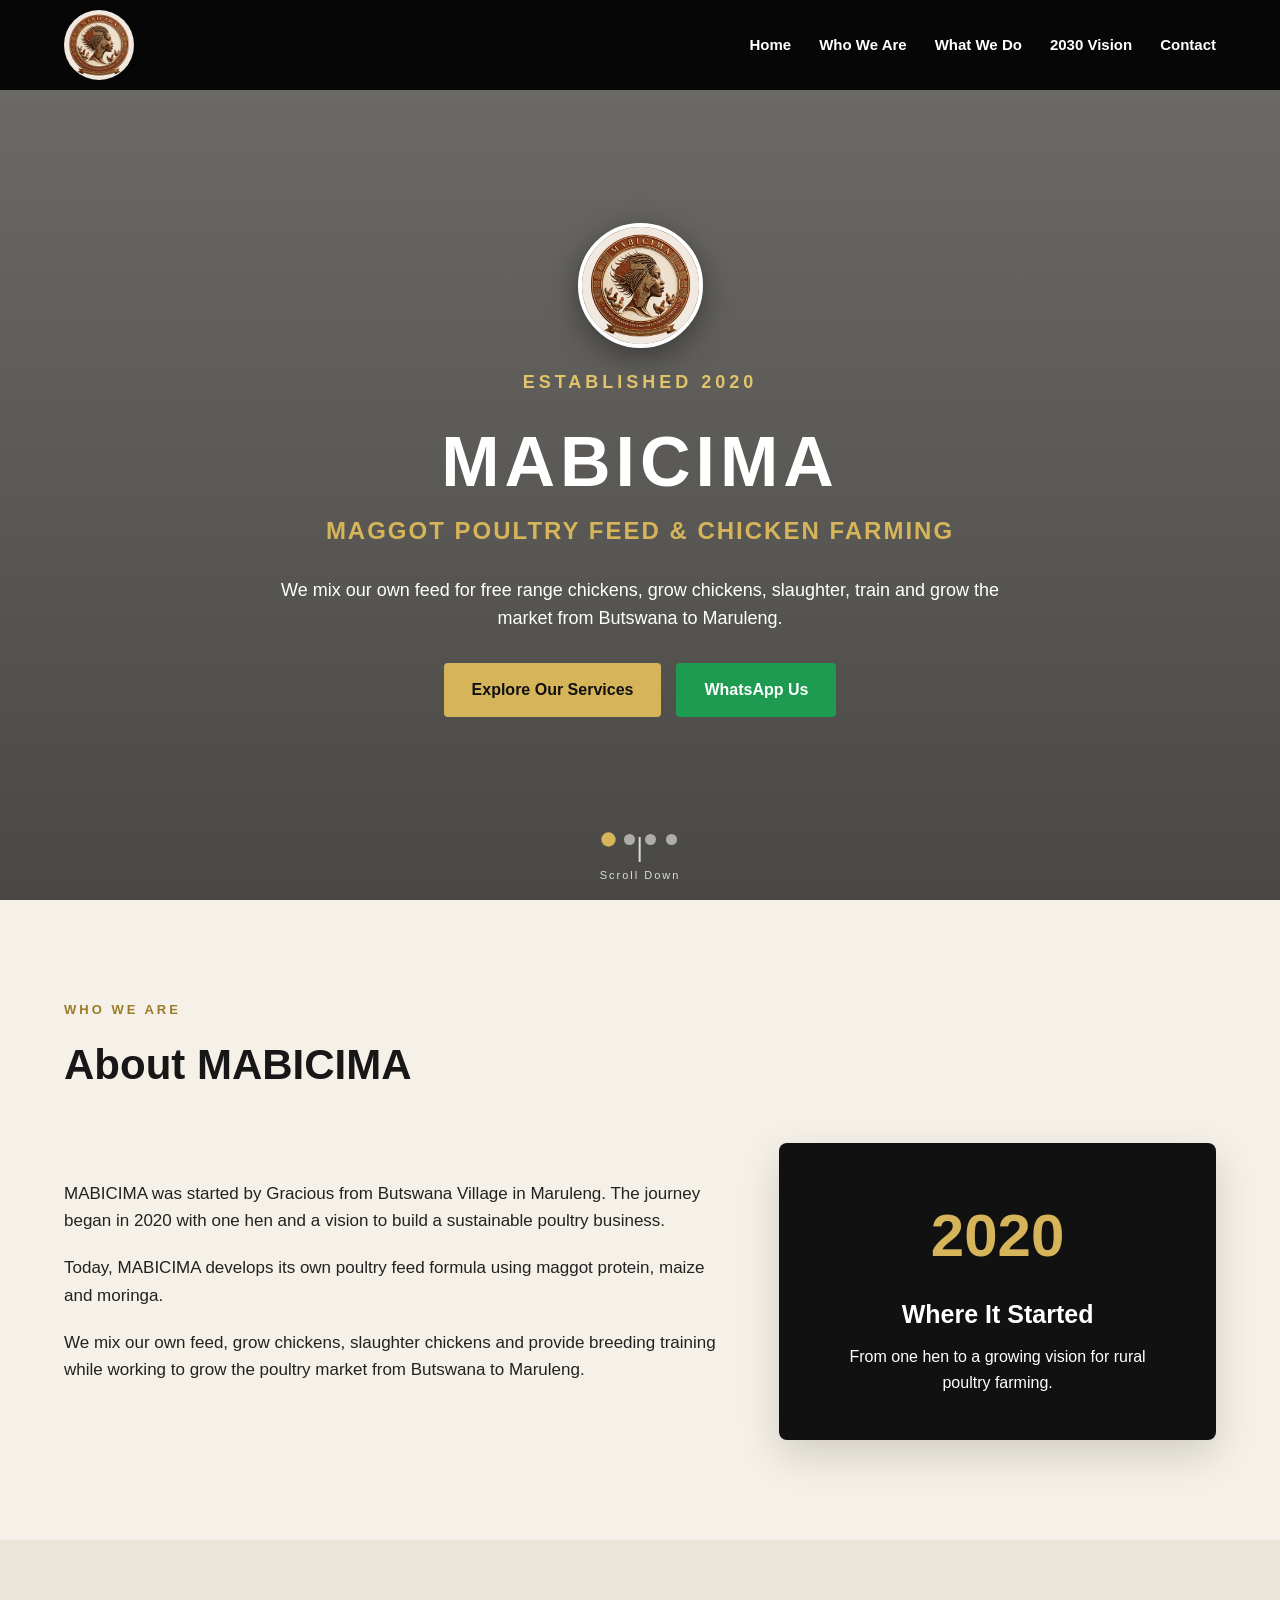
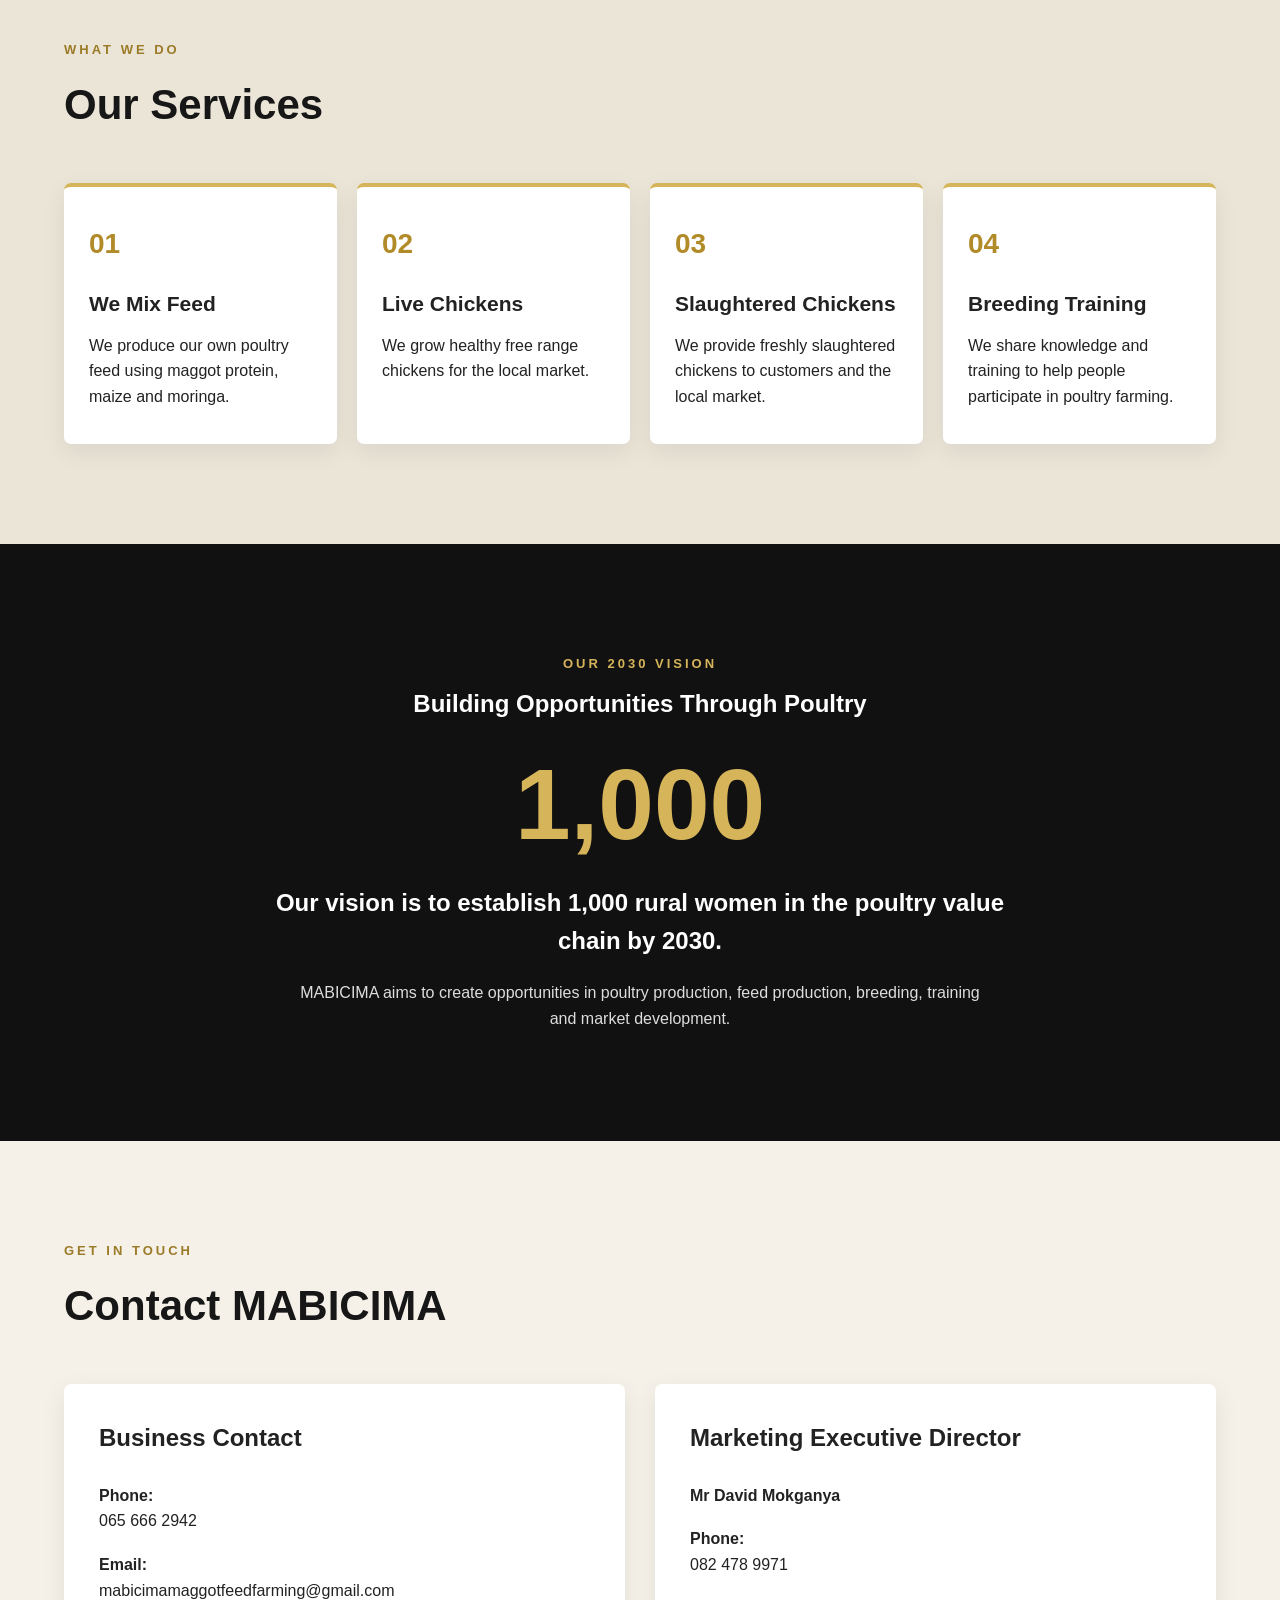
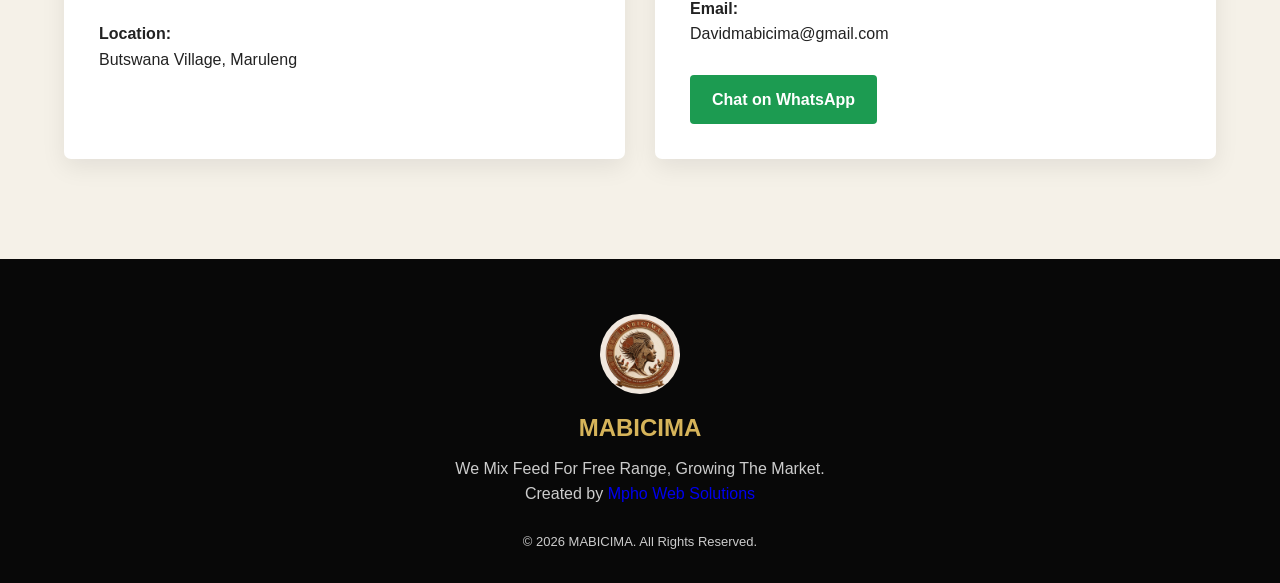
==== commit 86b8e6f8: "Update index.html" ====
--- a/index.html
+++ b/index.html
@@ -33,7 +33,7 @@
     <!-- ================= HOME / HERO ================= -->
     <section id="home" class="hero">
 
-        <!-- Moving Background Slides -->
+        <!-- Moving Background Images -->
         <div class="hero-slide slide-one"></div>
         <div class="hero-slide slide-two"></div>
         <div class="hero-slide slide-three"></div>
@@ -329,6 +329,15 @@
                 We Mix Feed For Free Range, Growing The Market.
             </p>
 
+            <!-- CREATED BY -->
+            <p class="created-by">
+                Created by
+                <a href="https://mphomokgotho.github.io/Mpho-Web-Solutions/"
+                   target="_blank">
+                    Mpho Web Solutions
+                </a>
+            </p>
+
             <p class="copyright">
                 © <span id="current-year"></span> MABICIMA.
                 All Rights Reserved.
--- a/style.css
+++ b/style.css
@@ -1,5 +1,5 @@
 /* =========================
-   GENERAL
+   GLOBAL
 ========================= */
 
 * {
@@ -13,201 +13,145 @@
 }
 
 body {
-    font-family: Arial, sans-serif;
+    font-family: Arial, Helvetica, sans-serif;
     background: #f5f1e8;
     color: #222;
     line-height: 1.6;
-    overflow-x: hidden;
+}
+
+img {
+    max-width: 100%;
+    display: block;
 }
 
 a {
     text-decoration: none;
 }
 
-img {
-    max-width: 100%;
-}
-
-
-/* =========================
-   NAVIGATION
+.container {
+    width: 90%;
+    max-width: 1200px;
+    margin: auto;
+}
+
+
+/* =========================
+   HEADER
 ========================= */
 
 header {
-    background: rgba(17, 17, 17, 0.96);
+    position: fixed;
+    top: 0;
+    left: 0;
+    width: 100%;
+    height: 90px;
+    background: rgba(0, 0, 0, 0.94);
+    display: flex;
+    align-items: center;
+    justify-content: space-between;
+    padding: 0 5%;
+    z-index: 1000;
+    transition: 0.3s ease;
+}
+
+header.scrolled {
+    box-shadow: 0 4px 20px rgba(0, 0, 0, 0.35);
+}
+
+.logo img {
+    width: 70px;
+    height: 70px;
+    object-fit: cover;
+    border-radius: 50%;
+}
+
+nav {
+    display: flex;
+    gap: 28px;
+}
+
+nav a {
     color: white;
-
-    padding: 14px 7%;
-
-    display: flex;
-    justify-content: space-between;
-    align-items: center;
-
-    position: sticky;
-    top: 0;
-
-    z-index: 1000;
-
-    transition: all 0.3s ease;
-}
-
-header.scrolled {
-    background: rgba(17, 17, 17, 0.99);
-    box-shadow: 0 5px 25px rgba(0, 0, 0, 0.25);
-}
-
-.logo {
+    font-size: 15px;
+    font-weight: bold;
+    transition: 0.3s ease;
+}
+
+nav a:hover {
+    color: #d6b45a;
+}
+
+
+/* =========================
+   HERO
+========================= */
+
+.hero {
+    position: relative;
+    min-height: 100vh;
+    overflow: hidden;
     display: flex;
     align-items: center;
     justify-content: center;
-}
-
-.logo img {
-    width: 85px;
-    height: 85px;
-
-    border-radius: 50%;
-
-    object-fit: cover;
-
-    display: block;
-
-    transition: transform 0.4s ease;
-}
-
-.logo img:hover {
-    transform: rotate(5deg) scale(1.05);
-}
-
-nav {
-    display: flex;
-    align-items: center;
-    flex-wrap: wrap;
-    justify-content: center;
-}
-
-nav a {
+    text-align: center;
     color: white;
-
-    margin-left: 22px;
-
-    font-size: 15px;
-
-    position: relative;
-
-    transition: color 0.3s ease;
-}
-
-nav a::after {
-    content: "";
-
-    position: absolute;
-
-    left: 0;
-    bottom: -6px;
-
-    width: 0;
-    height: 2px;
-
-    background: #d6b45a;
-
-    transition: width 0.3s ease;
-}
-
-nav a:hover {
-    color: #d6b45a;
-}
-
-nav a:hover::after {
-    width: 100%;
-}
-
-
-/* =========================
-   HERO
-========================= */
-
-.hero {
-    min-height: 720px;
-
-    position: relative;
-
-    display: flex;
-
-    align-items: center;
-    justify-content: center;
-
-    text-align: center;
-
-    color: white;
-
-    overflow: hidden;
-}
-
-
-/* Moving background slides */
+    padding: 120px 20px 80px;
+}
 
 .hero-slide {
     position: absolute;
-
     inset: 0;
-
+    background-position: center;
     background-size: cover;
-    background-position: center;
-
+    background-repeat: no-repeat;
     opacity: 0;
-
     transform: scale(1.08);
-
-    animation: heroSlideshow 18s infinite;
-
-    z-index: 0;
-}
-
-
-/*
-    These are temporary images.
-
-    You can replace these URLs later
-    with your own MABICIMA pictures.
-*/
+    animation: slideshow 24s infinite;
+}
+
+
+/* YOUR FOUR MABICIMA PHOTOS */
 
 .slide-one {
-    background-image: url("https://images.unsplash.com/photo-1548550023-2bdb3c5beed7?auto=format&fit=crop&w=1800&q=85");
-
+    background-image: url("mb.png");
     animation-delay: 0s;
 }
 
 .slide-two {
-    background-image: url("https://images.unsplash.com/photo-1569288063643-5d29ad64dfd1?auto=format&fit=crop&w=1800&q=85");
-
+    background-image: url("mb1.png");
     animation-delay: 6s;
 }
 
 .slide-three {
-    background-image: url("https://images.unsplash.com/photo-1589924691995-400dc9ecc119?auto=format&fit=crop&w=1800&q=85");
-
+    background-image: url("mb2.png");
     animation-delay: 12s;
 }
 
-
-@keyframes heroSlideshow {
+.slide-four {
+    background-image: url("mb3.png");
+    animation-delay: 18s;
+}
+
+
+/* SLIDESHOW ANIMATION */
+
+@keyframes slideshow {
 
     0% {
         opacity: 0;
         transform: scale(1.08);
     }
 
-    8% {
+    5% {
         opacity: 1;
     }
 
-    30% {
+    25% {
         opacity: 1;
         transform: scale(1);
     }
 
-    38% {
+    30% {
         opacity: 0;
     }
 
@@ -218,746 +162,452 @@
 }
 
 
-/* Dark overlay */
+/* DARK OVERLAY */
 
 .hero-overlay {
     position: absolute;
-
     inset: 0;
-
     background:
         linear-gradient(
-            rgba(0, 0, 0, 0.68),
-            rgba(0, 0, 0, 0.72)
+            rgba(0, 0, 0, 0.55),
+            rgba(0, 0, 0, 0.70)
         );
-
-    z-index: 1;
-}
-
-
-/* Hero content */
+    z-index: 2;
+}
+
+
+/* HERO CONTENT */
 
 .hero-content {
     position: relative;
-
     z-index: 5;
-
     max-width: 900px;
-
-    padding: 40px 20px;
-
-    animation: heroContent 1.4s ease forwards;
-}
-
-@keyframes heroContent {
+    animation: heroAppear 1.2s ease forwards;
+}
+
+.hero-logo {
+    display: flex;
+    justify-content: center;
+    margin-bottom: 20px;
+}
+
+.hero-logo img {
+    width: 125px;
+    height: 125px;
+    border-radius: 50%;
+    object-fit: cover;
+    border: 4px solid white;
+    box-shadow: 0 8px 30px rgba(0, 0, 0, 0.4);
+}
+
+.established {
+    font-size: 14px;
+    letter-spacing: 4px;
+    margin-bottom: 10px;
+    color: #e0c36b;
+    font-weight: bold;
+}
+
+.hero h1 {
+    font-size: 70px;
+    line-height: 1;
+    letter-spacing: 5px;
+    margin-bottom: 15px;
+}
+
+.hero h2 {
+    font-size: 24px;
+    color: #d6b45a;
+    letter-spacing: 2px;
+    margin-bottom: 25px;
+}
+
+.hero-content > p {
+    max-width: 750px;
+    margin: 0 auto 30px;
+    font-size: 18px;
+}
+
+
+/* BUTTONS */
+
+.hero-buttons {
+    display: flex;
+    justify-content: center;
+    gap: 15px;
+    flex-wrap: wrap;
+}
+
+.btn {
+    display: inline-block;
+    padding: 14px 28px;
+    border-radius: 4px;
+    font-weight: bold;
+    transition: 0.3s ease;
+}
+
+.primary-btn {
+    background: #d6b45a;
+    color: #111;
+}
+
+.primary-btn:hover {
+    background: white;
+    transform: translateY(-3px);
+}
+
+.whatsapp-btn {
+    background: #1c9b51;
+    color: white;
+}
+
+.whatsapp-btn:hover {
+    background: #14783d;
+    transform: translateY(-3px);
+}
+
+
+/* SLIDER DOTS */
+
+.slider-dots {
+    position: absolute;
+    bottom: 55px;
+    left: 50%;
+    transform: translateX(-50%);
+    z-index: 10;
+    display: flex;
+    gap: 10px;
+}
+
+.dot {
+    width: 11px;
+    height: 11px;
+    border-radius: 50%;
+    background: rgba(255, 255, 255, 0.55);
+    cursor: pointer;
+    transition: 0.3s ease;
+}
+
+.dot.active {
+    background: #d6b45a;
+    transform: scale(1.3);
+}
+
+
+/* SCROLL INDICATOR */
+
+.scroll-indicator {
+    position: absolute;
+    bottom: 15px;
+    left: 50%;
+    transform: translateX(-50%);
+    z-index: 10;
+    text-align: center;
+    font-size: 11px;
+    letter-spacing: 2px;
+    opacity: 0.8;
+}
+
+.scroll-indicator span {
+    display: block;
+    width: 2px;
+    height: 25px;
+    background: white;
+    margin: auto;
+    animation: scrollLine 1.5s infinite;
+}
+
+.scroll-indicator p {
+    margin-top: 5px;
+}
+
+
+/* =========================
+   GENERAL SECTIONS
+========================= */
+
+.section {
+    padding: 100px 0;
+}
+
+.section-label {
+    color: #9b7b27;
+    font-size: 13px;
+    letter-spacing: 3px;
+    font-weight: bold;
+    margin-bottom: 10px;
+}
+
+.section h2 {
+    font-size: 42px;
+    margin-bottom: 45px;
+    color: #171717;
+}
+
+
+/* =========================
+   ABOUT
+========================= */
+
+.about-content {
+    display: grid;
+    grid-template-columns: 1.5fr 1fr;
+    gap: 60px;
+    align-items: center;
+}
+
+.about-text p {
+    margin-bottom: 20px;
+    font-size: 17px;
+}
+
+.about-highlight {
+    background: #111;
+    color: white;
+    padding: 45px;
+    border-radius: 8px;
+    text-align: center;
+    box-shadow: 0 15px 40px rgba(0, 0, 0, 0.15);
+}
+
+.highlight-number {
+    font-size: 60px;
+    color: #d6b45a;
+    font-weight: bold;
+}
+
+.about-highlight h3 {
+    margin: 10px 0;
+    font-size: 25px;
+}
+
+
+/* =========================
+   SERVICES
+========================= */
+
+.services-section {
+    background: #ebe5d8;
+}
+
+.services-grid {
+    display: grid;
+    grid-template-columns: repeat(4, 1fr);
+    gap: 20px;
+}
+
+.service-card {
+    background: white;
+    padding: 35px 25px;
+    border-radius: 7px;
+    border-top: 4px solid #d6b45a;
+    box-shadow: 0 8px 25px rgba(0, 0, 0, 0.07);
+    transition: 0.4s ease;
+}
+
+.service-card:hover {
+    transform: translateY(-10px);
+    box-shadow: 0 18px 35px rgba(0, 0, 0, 0.13);
+}
+
+.service-icon {
+    font-size: 28px;
+    color: #b28b29;
+    font-weight: bold;
+    margin-bottom: 20px;
+}
+
+.service-card h3 {
+    font-size: 21px;
+    margin-bottom: 12px;
+}
+
+
+/* =========================
+   VISION
+========================= */
+
+.vision-section {
+    background: #111;
+    color: white;
+    text-align: center;
+    padding: 110px 0;
+}
+
+.vision-section .section-label {
+    color: #d6b45a;
+}
+
+.vision-section h2 {
+    color: white;
+    max-width: 800px;
+    margin: 0 auto 25px;
+}
+
+.vision-number {
+    font-size: 100px;
+    font-weight: bold;
+    color: #d6b45a;
+    line-height: 1;
+    margin: 30px 0;
+}
+
+.vision-text {
+    font-size: 24px;
+    max-width: 750px;
+    margin: auto;
+    font-weight: bold;
+}
+
+.vision-description {
+    max-width: 700px;
+    margin: 20px auto 0;
+    color: #ddd;
+}
+
+
+/* =========================
+   CONTACT
+========================= */
+
+.contact-section {
+    background: #f5f1e8;
+}
+
+.contact-grid {
+    display: grid;
+    grid-template-columns: repeat(2, 1fr);
+    gap: 30px;
+}
+
+.contact-card {
+    background: white;
+    padding: 35px;
+    border-radius: 7px;
+    box-shadow: 0 8px 25px rgba(0, 0, 0, 0.08);
+}
+
+.contact-card h3 {
+    font-size: 24px;
+    margin-bottom: 25px;
+}
+
+.contact-card p {
+    margin-bottom: 18px;
+}
+
+.contact-whatsapp {
+    display: inline-block;
+    background: #1c9b51;
+    color: white;
+    padding: 12px 22px;
+    border-radius: 4px;
+    font-weight: bold;
+    margin-top: 10px;
+    transition: 0.3s ease;
+}
+
+.contact-whatsapp:hover {
+    background: #14783d;
+    transform: translateY(-2px);
+}
+
+
+/* =========================
+   FOOTER
+========================= */
+
+footer {
+    background: #080808;
+    color: white;
+    text-align: center;
+    padding: 55px 0 30px;
+}
+
+.footer-logo {
+    display: flex;
+    justify-content: center;
+    margin-bottom: 15px;
+}
+
+.footer-logo img {
+    width: 80px;
+    height: 80px;
+    border-radius: 50%;
+    object-fit: cover;
+}
+
+footer h3 {
+    font-size: 24px;
+    color: #d6b45a;
+    margin-bottom: 8px;
+}
+
+footer p {
+    color: #ccc;
+}
+
+.copyright {
+    margin-top: 25px;
+    font-size: 13px;
+}
+
+
+/* =========================
+   SCROLL REVEAL
+========================= */
+
+.reveal-section,
+.reveal-card {
+    opacity: 0;
+    transform: translateY(45px);
+    transition:
+        opacity 0.9s ease,
+        transform 0.9s ease;
+}
+
+.reveal-section.visible,
+.reveal-card.visible {
+    opacity: 1;
+    transform: translateY(0);
+}
+
+
+/* =========================
+   HERO ANIMATION
+========================= */
+
+@keyframes heroAppear {
 
     from {
         opacity: 0;
-        transform: translateY(35px);
+        transform: translateY(30px);
     }
 
     to {
         opacity: 1;
         transform: translateY(0);
     }
-}
-
-
-/* Hero logo */
-
-.hero-logo {
-    margin-bottom: 20px;
-
-    animation: floatingLogo 4s ease-in-out infinite;
-}
-
-.hero-logo img {
-    width: 120px;
-    height: 120px;
-
-    object-fit: cover;
-
-    border-radius: 50%;
-
-    border: 4px solid #d6b45a;
-
-    box-shadow:
-        0 0 30px rgba(214, 180, 90, 0.4);
-}
-
-@keyframes floatingLogo {
-
-    0%,
+
+}
+
+@keyframes scrollLine {
+
+    0% {
+        opacity: 0;
+        transform: translateY(-5px);
+    }
+
+    50% {
+        opacity: 1;
+        transform: translateY(3px);
+    }
+
     100% {
-        transform: translateY(0);
-    }
-
-    50% {
-        transform: translateY(-10px);
-    }
-}
-
-
-.hero-small {
-    color: #d6b45a;
-
-    font-size: 14px;
-
-    letter-spacing: 4px;
-
-    margin-bottom: 10px;
-}
-
-.hero h1 {
-    font-size: 70px;
-
-    letter-spacing: 7px;
-
-    margin-bottom: 8px;
-}
-
-.hero h2 {
-    color: #d6b45a;
-
-    font-size: 25px;
-
-    font-weight: normal;
-
-    margin-bottom: 20px;
-}
-
-.hero-description {
-    font-size: 18px;
-
-    max-width: 750px;
-
-    margin: 0 auto 30px;
-}
-
-.hero-buttons {
-    display: flex;
-
-    justify-content: center;
-
-    flex-wrap: wrap;
-}
-
-
-/* =========================
-   BUTTONS
-========================= */
-
-.button,
-.whatsapp-button {
-    display: inline-block;
-
-    padding: 14px 28px;
-
-    border-radius: 5px;
-
-    font-weight: bold;
-
-    margin: 5px;
-
-    transition:
-        transform 0.3s ease,
-        background 0.3s ease,
-        box-shadow 0.3s ease;
-}
-
-.button {
-    background: #d6b45a;
-
-    color: #111;
-}
-
-.button:hover {
-    background: white;
-
-    transform: translateY(-4px);
-
-    box-shadow: 0 10px 25px rgba(0, 0, 0, 0.2);
-}
-
-.whatsapp-button {
-    background: #25d366;
-
-    color: white;
-}
-
-.whatsapp-button:hover {
-    background: #1ebe5d;
-
-    transform: translateY(-4px);
-
-    box-shadow: 0 10px 25px rgba(37, 211, 102, 0.3);
-}
-
-
-/* =========================
-   SLIDESHOW DOTS
-========================= */
-
-.slide-dots {
-    position: absolute;
-
-    bottom: 65px;
-
-    left: 50%;
-
-    transform: translateX(-50%);
-
-    display: flex;
-
-    gap: 10px;
-
-    z-index: 10;
-}
-
-.dot {
-    width: 10px;
-    height: 10px;
-
-    border-radius: 50%;
-
-    background: rgba(255, 255, 255, 0.5);
-
-    transition: all 0.3s ease;
-}
-
-.dot.active {
-    width: 28px;
-
-    border-radius: 10px;
-
-    background: #d6b45a;
-}
-
-
-/* =========================
-   SCROLL DOWN
-========================= */
-
-.scroll-down {
-    position: absolute;
-
-    bottom: 15px;
-
-    left: 50%;
-
-    transform: translateX(-50%);
-
-    z-index: 10;
-
-    color: white;
-
-    font-size: 12px;
-
-    letter-spacing: 2px;
-}
-
-.arrow {
-    font-size: 22px;
-
-    animation: arrowMove 1.5s infinite;
-}
-
-@keyframes arrowMove {
-
-    0%,
-    100% {
-        transform: translateY(0);
-    }
-
-    50% {
+        opacity: 0;
         transform: translateY(8px);
     }
-}
-
-
-/* =========================
-   SECTIONS
-========================= */
-
-section {
-    padding: 90px 7%;
-}
-
-.section-title {
-    text-align: center;
-
-    margin-bottom: 50px;
-}
-
-.section-title h2 {
-    font-size: 40px;
-
-    margin-bottom: 12px;
-}
-
-.section-title p {
-    color: #666;
-}
-
-.section-label {
-    color: #b08b28 !important;
-
-    font-size: 13px;
-
-    font-weight: bold;
-
-    letter-spacing: 3px;
-
-    margin-bottom: 8px;
-}
-
-.title-line {
-    width: 60px;
-
-    height: 3px;
-
-    background: #d6b45a;
-
-    margin: 15px auto;
-}
-
-
-/* =========================
-   SCROLL ANIMATION
-========================= */
-
-.reveal-section {
-    opacity: 0;
-
-    transform: translateY(50px);
-
-    transition:
-        opacity 0.9s ease,
-        transform 0.9s ease;
-}
-
-.reveal-section.visible {
-    opacity: 1;
-
-    transform: translateY(0);
-}
-
-
-/* =========================
-   ABOUT
-========================= */
-
-.about {
-    max-width: 950px;
-
-    margin: auto;
-
-    text-align: center;
-
-    font-size: 18px;
-}
-
-.about p {
-    margin-bottom: 25px;
-}
-
-
-/* =========================
-   SERVICES
-========================= */
-
-.services-section {
-    background: #ebe5d8;
-}
-
-.services {
-    max-width: 1200px;
-
-    margin: auto;
-
-    display: grid;
-
-    grid-template-columns: repeat(4, 1fr);
-
-    gap: 25px;
-}
-
-.service {
-    background: white;
-
-    padding: 35px 25px;
-
-    border-radius: 10px;
-
-    box-shadow:
-        0 5px 20px rgba(0, 0, 0, 0.08);
-
-    position: relative;
-
-    overflow: hidden;
-
-    transition:
-        transform 0.4s ease,
-        box-shadow 0.4s ease;
-}
-
-.service::before {
-    content: "";
-
-    position: absolute;
-
-    left: 0;
-    top: 0;
-
-    width: 100%;
-    height: 4px;
-
-    background: #d6b45a;
-
-    transform: scaleX(0);
-
-    transform-origin: left;
-
-    transition: transform 0.4s ease;
-}
-
-.service:hover::before {
-    transform: scaleX(1);
-}
-
-.service:hover {
-    transform: translateY(-10px);
-
-    box-shadow:
-        0 15px 35px rgba(0, 0, 0, 0.14);
-}
-
-.service-number {
-    color: #d6b45a;
-
-    font-size: 14px;
-
-    font-weight: bold;
-
-    letter-spacing: 2px;
-
-    margin-bottom: 15px;
-}
-
-.service h3 {
-    font-size: 22px;
-
-    margin-bottom: 15px;
-}
-
-.service p {
-    color: #555;
-
-    margin-bottom: 15px;
-}
-
-
-/* Service cards stagger */
-
-.reveal-card {
-    opacity: 0;
-
-    transform: translateY(40px);
-
-    transition:
-        opacity 0.7s ease,
-        transform 0.7s ease;
-}
-
-.reveal-card.visible {
-    opacity: 1;
-
-    transform: translateY(0);
-}
-
-.reveal-card:nth-child(1) {
-    transition-delay: 0.1s;
-}
-
-.reveal-card:nth-child(2) {
-    transition-delay: 0.2s;
-}
-
-.reveal-card:nth-child(3) {
-    transition-delay: 0.3s;
-}
-
-.reveal-card:nth-child(4) {
-    transition-delay: 0.4s;
-}
-
-
-/* =========================
-   VISION
-========================= */
-
-.vision {
-    background: #111;
-
-    color: white;
-
-    text-align: center;
-}
-
-.vision .section-title h2 {
-    color: #d6b45a;
-}
-
-.vision .section-title p {
-    color: #d6b45a !important;
-}
-
-.vision-content {
-    max-width: 1000px;
-
-    margin: auto;
-}
-
-.vision > p,
-.vision-content > p {
-    max-width: 850px;
-
-    margin: 0 auto 20px;
-
-    font-size: 18px;
-}
-
-
-/* =========================
-   CONTACT
-========================= */
-
-.contact {
-    text-align: center;
-}
-
-.contact-details {
-    max-width: 850px;
-
-    margin: 0 auto 40px;
-
-    display: grid;
-
-    grid-template-columns: repeat(3, 1fr);
-
-    gap: 20px;
-}
-
-.contact-item {
-    background: white;
-
-    padding: 25px 15px;
-
-    border-radius: 10px;
-
-    box-shadow: 0 5px 20px rgba(0, 0, 0, 0.07);
-
-    transition: transform 0.3s ease;
-}
-
-.contact-item:hover {
-    transform: translateY(-7px);
-}
-
-.contact-item strong {
-    display: block;
-
-    color: #b08b28;
-
-    margin-bottom: 8px;
-}
-
-.contact-item span {
-    display: block;
-
-    font-size: 15px;
-
-    word-break: break-word;
-}
-
-.director {
-    margin: 30px auto;
-
-    max-width: 600px;
-}
-
-.director h3 {
-    margin-bottom: 12px;
-}
-
-.director p {
-    margin: 5px 0;
-
-    font-size: 17px;
-}
-
-.contact-button {
-    margin-top: 15px;
-}
-
-
-/* =========================
-   FOOTER
-========================= */
-
-footer {
-    background: #111;
-
-    color: white;
-
-    text-align: center;
-
-    padding: 40px 20px;
-}
-
-.footer-logo img {
-    width: 75px;
-
-    height: 75px;
-
-    border-radius: 50%;
-
-    object-fit: cover;
-
-    margin-bottom: 15px;
-}
-
-footer p {
-    margin: 6px;
-}
-
-.copyright {
-    color: #aaa;
-
-    font-size: 13px;
-
-    margin-top: 15px !important;
-}
-
-
-/* =========================
-   PRODUCTS PAGE
-========================= */
-
-.products-page {
-    background: #f5f1e8;
-
-    padding: 80px 7%;
-}
-
-.product-category {
-    max-width: 1200px;
-
-    margin: 0 auto 90px;
-}
-
-.category-title {
-    text-align: center;
-
-    margin-bottom: 40px;
-}
-
-.category-title h2 {
-    font-size: 32px;
-
-    margin-bottom: 8px;
-}
-
-.category-title p {
-    color: #666;
-}
-
-.products {
-    width: 100%;
-
-    display: grid;
-
-    grid-template-columns: repeat(3, 1fr);
-
-    gap: 30px;
-}
-
-.product {
-    background: white;
-
-    border-radius: 12px;
-
-    overflow: hidden;
-
-    box-shadow: 0 5px 20px rgba(0, 0, 0, 0.10);
-
-    display: flex;
-
-    flex-direction: column;
-
-    transition:
-        transform 0.3s ease,
-        box-shadow 0.3s ease;
-}
-
-.product:hover {
-    transform: translateY(-8px);
-
-    box-shadow: 0 12px 30px rgba(0, 0, 0, 0.15);
-}
-
-.product-image {
-    width: 100%;
-
-    height: 280px;
-
-    background: #e3dfd5;
-
-    border-bottom: 1px solid #d0cbc0;
-
-    display: flex;
-
-    align-items: center;
-
-    justify-content: center;
-
-    color: #777;
-
-    font-size: 16px;
-}
-
-.product-info {
-    padding: 28px;
-
-    display: flex;
-
-    flex-direction: column;
-
-    flex: 1;
-}
-
-.product-info h2 {
-    font-size: 22px;
-
-    margin-bottom: 12px;
-}
-
-.product-info p {
-    color: #555;
-
-    margin-bottom: 18px;
-}
-
-.product-info h3 {
-    font-size: 20px;
-
-    margin-bottom: 20px;
-}
-
-.product-info .button {
-    align-self: flex-start;
-
-    margin-top: auto;
+
 }
 
 
@@ -965,24 +615,32 @@
    TABLET
 ========================= */
 
-@media (max-width: 1000px) {
-
-    .services {
-        grid-template-columns: repeat(2, 1fr);
-    }
-
-    .products {
-        grid-template-columns: repeat(2, 1fr);
-    }
-
-    .contact-details {
-        grid-template-columns: 1fr;
+@media (max-width: 900px) {
+
+    header {
+        height: 80px;
+    }
+
+    nav {
+        gap: 15px;
+    }
+
+    nav a {
+        font-size: 13px;
     }
 
     .hero h1 {
         font-size: 55px;
     }
 
+    .services-grid {
+        grid-template-columns: repeat(2, 1fr);
+    }
+
+    .about-content {
+        grid-template-columns: 1fr;
+    }
+
 }
 
 
@@ -990,49 +648,32 @@
    MOBILE
 ========================= */
 
-@media (max-width: 700px) {
+@media (max-width: 650px) {
 
     header {
-        flex-direction: column;
-
-        gap: 12px;
-
-        padding: 12px 5%;
-    }
-
-    .logo img {
-        width: 70px;
-        height: 70px;
+        height: auto;
+        min-height: 75px;
+        padding: 10px 5%;
+    }
+
+    header .logo img {
+        width: 55px;
+        height: 55px;
     }
 
     nav {
-        text-align: center;
+        gap: 10px;
+        flex-wrap: wrap;
+        justify-content: flex-end;
     }
 
     nav a {
-        display: inline-block;
-
-        margin: 4px 7px;
-
-        font-size: 13px;
+        font-size: 10px;
     }
 
     .hero {
-        min-height: 680px;
-    }
-
-    .hero h1 {
-        font-size: 42px;
-
-        letter-spacing: 4px;
-    }
-
-    .hero h2 {
-        font-size: 18px;
-    }
-
-    .hero-description {
-        font-size: 16px;
+        min-height: 100vh;
+        padding-top: 120px;
     }
 
     .hero-logo img {
@@ -1040,61 +681,80 @@
         height: 100px;
     }
 
-    .section-title h2 {
-        font-size: 32px;
-    }
-
-    section {
-        padding: 65px 5%;
-    }
-
-    .services {
-        grid-template-columns: 1fr;
-    }
-
-    .products {
-        grid-template-columns: 1fr;
-    }
-
-    .products-page {
-        padding: 60px 5%;
-    }
-
-    .product-image {
-        height: 240px;
+    .hero h1 {
+        font-size: 42px;
+        letter-spacing: 3px;
+    }
+
+    .hero h2 {
+        font-size: 17px;
+        line-height: 1.4;
+    }
+
+    .hero-content > p {
+        font-size: 15px;
     }
 
     .hero-buttons {
         flex-direction: column;
-
         align-items: center;
     }
 
-    .button,
-    .whatsapp-button {
-        width: 90%;
-
-        max-width: 320px;
-    }
-
-}
-
-
-/* =========================
-   REDUCE MOTION
+    .btn {
+        width: 85%;
+        max-width: 300px;
+    }
+
+    .section {
+        padding: 75px 0;
+    }
+
+    .section h2 {
+        font-size: 32px;
+    }
+
+    .services-grid {
+        grid-template-columns: 1fr;
+    }
+
+    .contact-grid {
+        grid-template-columns: 1fr;
+    }
+
+    .vision-number {
+        font-size: 70px;
+    }
+
+    .vision-text {
+        font-size: 19px;
+    }
+
+    .scroll-indicator {
+        display: none;
+    }
+
+}
+
+
+/* =========================
+   REDUCED MOTION
 ========================= */
 
 @media (prefers-reduced-motion: reduce) {
 
-    *,
-    *::before,
-    *::after {
-        animation-duration: 0.01ms !important;
-        animation-iteration-count: 1 !important;
-
-        scroll-behavior: auto !important;
-
-        transition-duration: 0.01ms !important;
-    }
-
-}
+    html {
+        scroll-behavior: auto;
+    }
+
+    .hero-slide {
+        animation: none;
+    }
+
+    .reveal-section,
+    .reveal-card {
+        opacity: 1;
+        transform: none;
+        transition: none;
+    }
+
+}
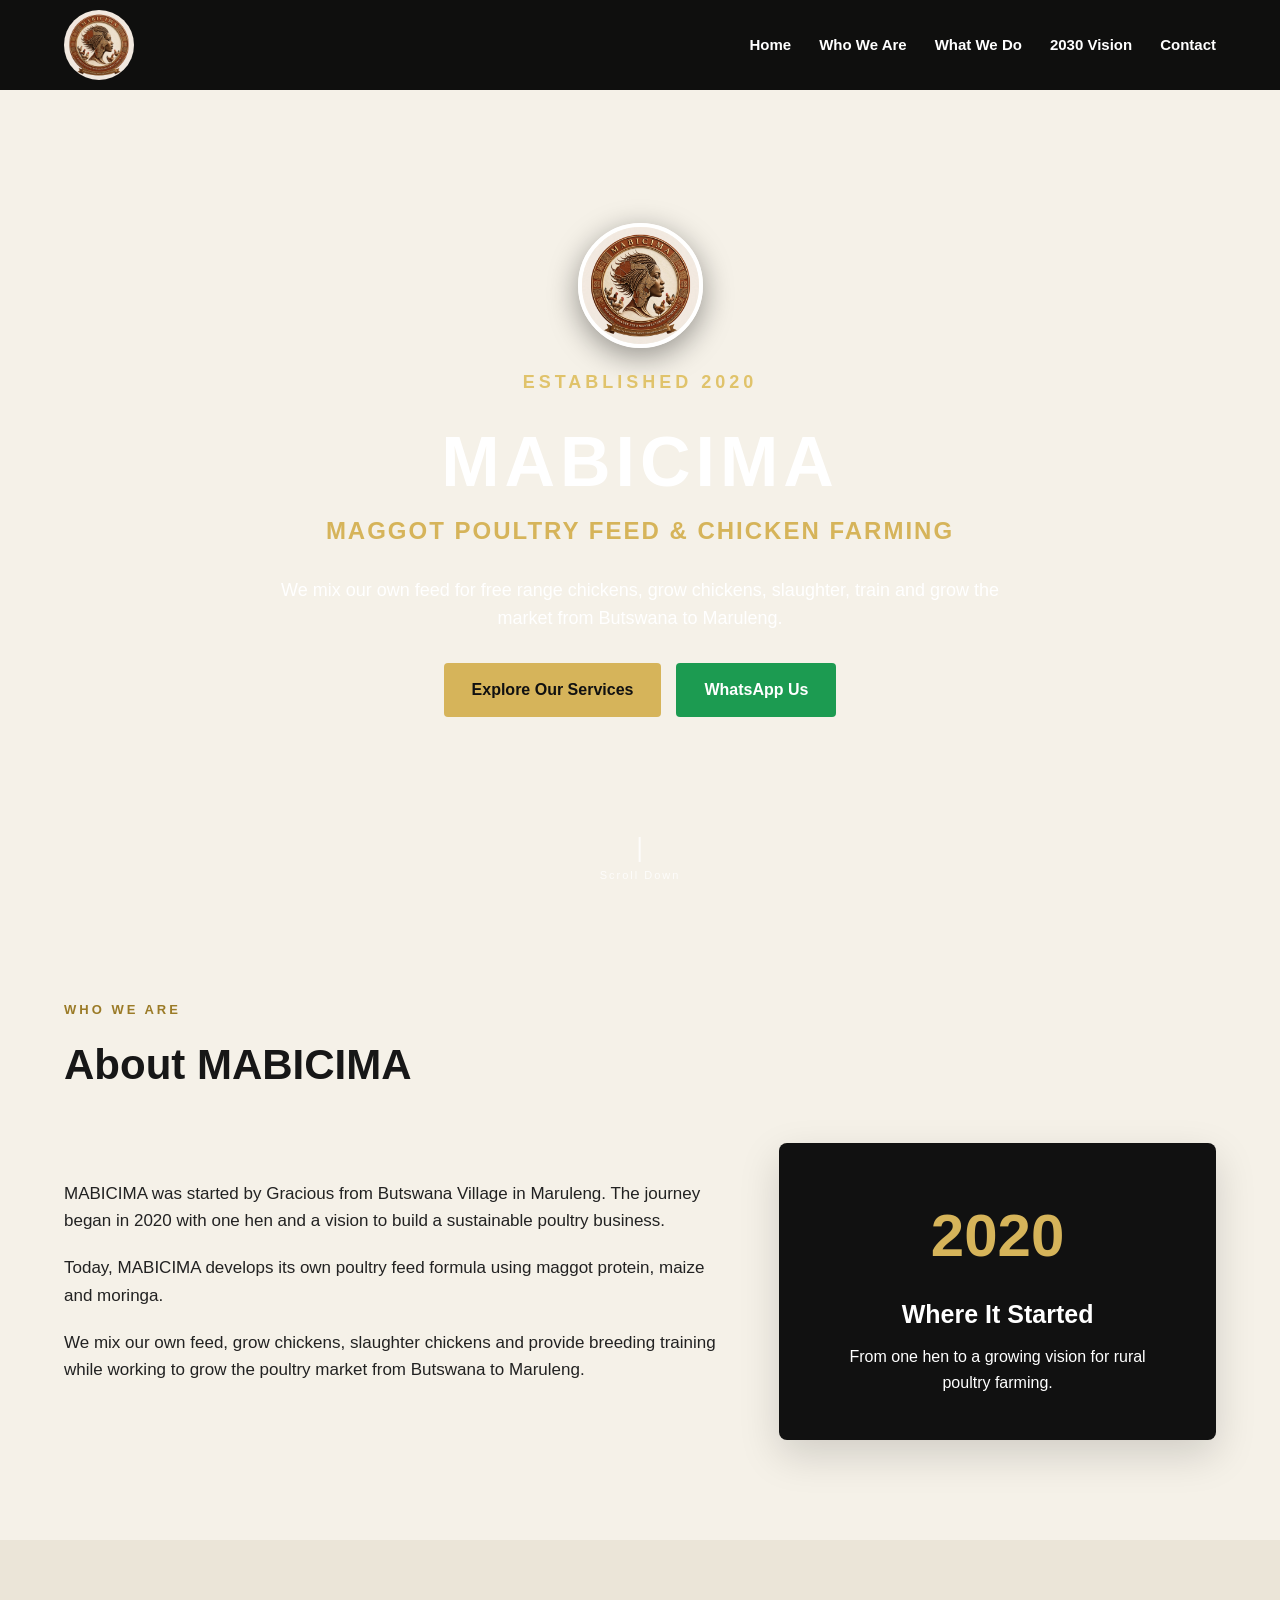
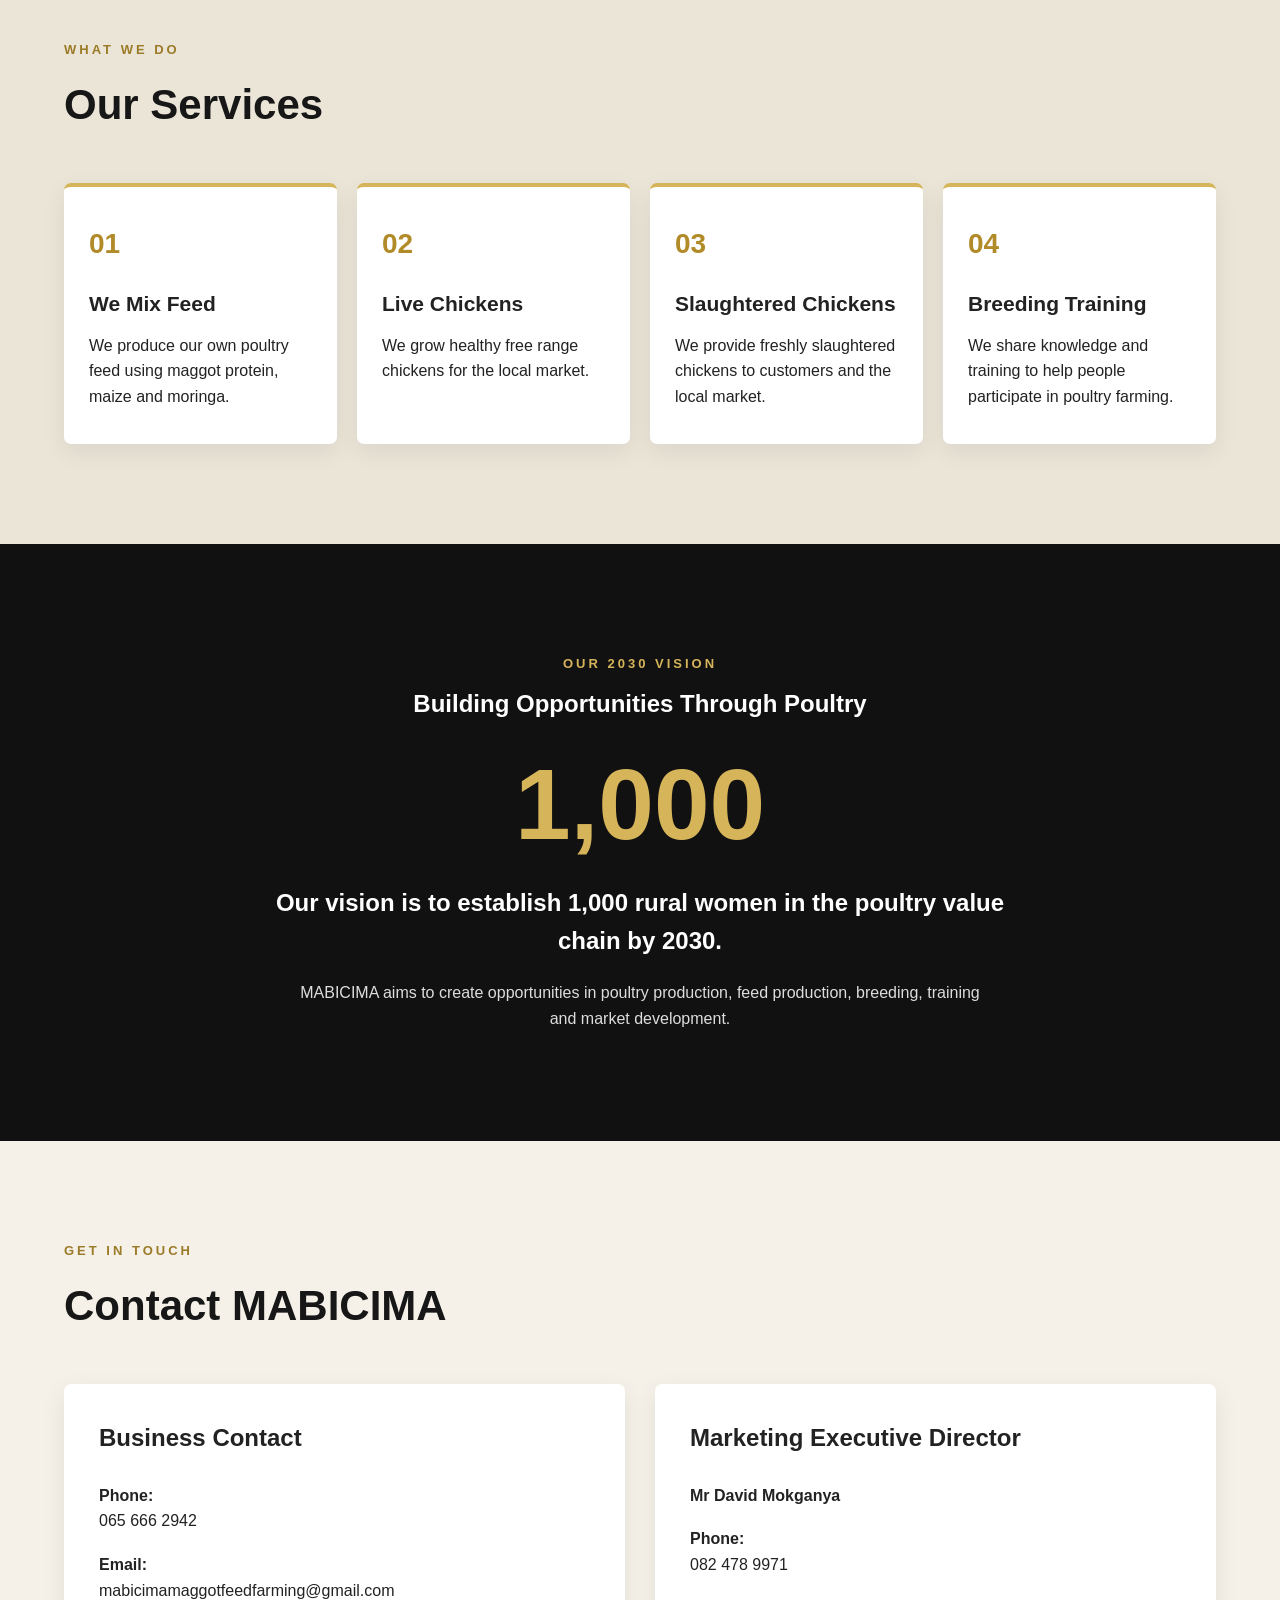
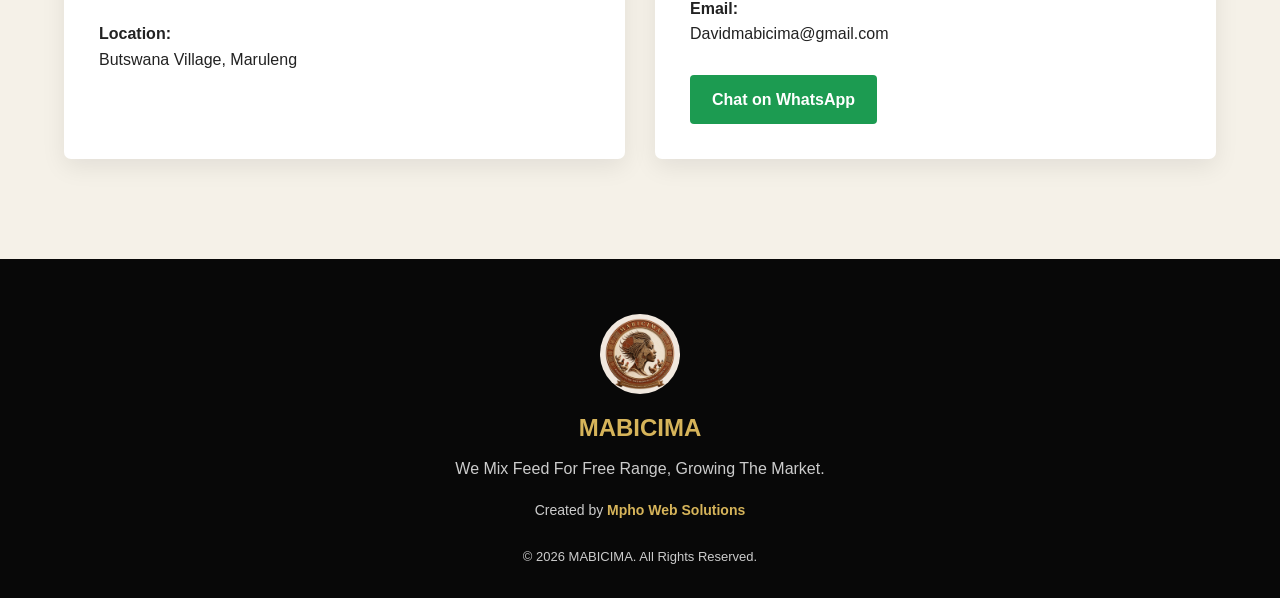
==== commit d98d89a8: "Update index.html" ====
--- a/index.html
+++ b/index.html
@@ -1,3 +1,4 @@
+
 <!DOCTYPE html>
 <html lang="en">
 
@@ -33,15 +34,6 @@
     <!-- ================= HOME / HERO ================= -->
     <section id="home" class="hero">
 
-        <!-- Moving Background Images -->
-        <div class="hero-slide slide-one"></div>
-        <div class="hero-slide slide-two"></div>
-        <div class="hero-slide slide-three"></div>
-        <div class="hero-slide slide-four"></div>
-
-        <!-- Dark Overlay -->
-        <div class="hero-overlay"></div>
-
         <!-- Hero Content -->
         <div class="hero-content">
 
@@ -73,17 +65,6 @@
                 </a>
 
             </div>
-
-        </div>
-
-
-        <!-- Slideshow Indicators -->
-        <div class="slider-dots">
-
-            <span class="dot active" data-slide="0"></span>
-            <span class="dot" data-slide="1"></span>
-            <span class="dot" data-slide="2"></span>
-            <span class="dot" data-slide="3"></span>
 
         </div>
 
@@ -353,3 +334,5 @@
 </body>
 
 </html>
+
+
--- a/style.css
+++ b/style.css
@@ -104,13 +104,17 @@
     background-position: center;
     background-size: cover;
     background-repeat: no-repeat;
+
     opacity: 0;
     transform: scale(1.08);
+
     animation: slideshow 24s infinite;
 }
 
 
-/* YOUR FOUR MABICIMA PHOTOS */
+/* =========================
+   YOUR FOUR PHOTOS
+========================= */
 
 .slide-one {
     background-image: url("mb.png");
@@ -133,7 +137,9 @@
 }
 
 
-/* SLIDESHOW ANIMATION */
+/* =========================
+   SLIDESHOW ANIMATION
+========================= */
 
 @keyframes slideshow {
 
@@ -162,26 +168,33 @@
 }
 
 
-/* DARK OVERLAY */
+/* =========================
+   HERO OVERLAY
+========================= */
 
 .hero-overlay {
     position: absolute;
     inset: 0;
+
     background:
         linear-gradient(
             rgba(0, 0, 0, 0.55),
             rgba(0, 0, 0, 0.70)
         );
+
     z-index: 2;
 }
 
 
-/* HERO CONTENT */
+/* =========================
+   HERO CONTENT
+========================= */
 
 .hero-content {
     position: relative;
     z-index: 5;
     max-width: 900px;
+
     animation: heroAppear 1.2s ease forwards;
 }
 
@@ -194,16 +207,21 @@
 .hero-logo img {
     width: 125px;
     height: 125px;
+
     border-radius: 50%;
     object-fit: cover;
+
     border: 4px solid white;
-    box-shadow: 0 8px 30px rgba(0, 0, 0, 0.4);
+
+    box-shadow:
+        0 8px 30px rgba(0, 0, 0, 0.4);
 }
 
 .established {
     font-size: 14px;
     letter-spacing: 4px;
     margin-bottom: 10px;
+
     color: #e0c36b;
     font-weight: bold;
 }
@@ -211,13 +229,16 @@
 .hero h1 {
     font-size: 70px;
     line-height: 1;
+
     letter-spacing: 5px;
     margin-bottom: 15px;
 }
 
 .hero h2 {
     font-size: 24px;
+
     color: #d6b45a;
+
     letter-spacing: 2px;
     margin-bottom: 25px;
 }
@@ -225,24 +246,32 @@
 .hero-content > p {
     max-width: 750px;
     margin: 0 auto 30px;
+
     font-size: 18px;
 }
 
 
-/* BUTTONS */
+/* =========================
+   HERO BUTTONS
+========================= */
 
 .hero-buttons {
     display: flex;
     justify-content: center;
+
     gap: 15px;
     flex-wrap: wrap;
 }
 
 .btn {
     display: inline-block;
+
     padding: 14px 28px;
+
     border-radius: 4px;
+
     font-weight: bold;
+
     transition: 0.3s ease;
 }
 
@@ -267,14 +296,20 @@
 }
 
 
-/* SLIDER DOTS */
+/* =========================
+   SLIDER DOTS
+========================= */
 
 .slider-dots {
     position: absolute;
+
     bottom: 55px;
     left: 50%;
+
     transform: translateX(-50%);
+
     z-index: 10;
+
     display: flex;
     gap: 10px;
 }
@@ -282,38 +317,56 @@
 .dot {
     width: 11px;
     height: 11px;
+
     border-radius: 50%;
+
     background: rgba(255, 255, 255, 0.55);
+
     cursor: pointer;
+
     transition: 0.3s ease;
 }
 
 .dot.active {
     background: #d6b45a;
+
     transform: scale(1.3);
 }
 
 
-/* SCROLL INDICATOR */
+/* =========================
+   SCROLL INDICATOR
+========================= */
 
 .scroll-indicator {
     position: absolute;
+
     bottom: 15px;
     left: 50%;
+
     transform: translateX(-50%);
+
     z-index: 10;
+
     text-align: center;
+
     font-size: 11px;
+
     letter-spacing: 2px;
+
     opacity: 0.8;
 }
 
 .scroll-indicator span {
     display: block;
+
     width: 2px;
     height: 25px;
+
     background: white;
+
     margin: auto;
+
     animation: scrollLine 1.5s infinite;
 }
 
@@ -332,15 +385,21 @@
 
 .section-label {
     color: #9b7b27;
+
     font-size: 13px;
+
     letter-spacing: 3px;
+
     font-weight: bold;
+
     margin-bottom: 10px;
 }
 
 .section h2 {
     font-size: 42px;
+
     margin-bottom: 45px;
+
     color: #171717;
 }
 
@@ -351,33 +410,46 @@
 
 .about-content {
     display: grid;
+
     grid-template-columns: 1.5fr 1fr;
+
     gap: 60px;
+
     align-items: center;
 }
 
 .about-text p {
     margin-bottom: 20px;
+
     font-size: 17px;
 }
 
 .about-highlight {
     background: #111;
+
     color: white;
+
     padding: 45px;
+
     border-radius: 8px;
+
     text-align: center;
-    box-shadow: 0 15px 40px rgba(0, 0, 0, 0.15);
+
+    box-shadow:
+        0 15px 40px rgba(0, 0, 0, 0.15);
 }
 
 .highlight-number {
     font-size: 60px;
+
     color: #d6b45a;
+
     font-weight: bold;
 }
 
 .about-highlight h3 {
     margin: 10px 0;
+
     font-size: 25px;
 }
 
@@ -392,33 +464,47 @@
 
 .services-grid {
     display: grid;
+
     grid-template-columns: repeat(4, 1fr);
+
     gap: 20px;
 }
 
 .service-card {
     background: white;
+
     padding: 35px 25px;
+
     border-radius: 7px;
+
     border-top: 4px solid #d6b45a;
-    box-shadow: 0 8px 25px rgba(0, 0, 0, 0.07);
+
+    box-shadow:
+        0 8px 25px rgba(0, 0, 0, 0.07);
+
     transition: 0.4s ease;
 }
 
 .service-card:hover {
     transform: translateY(-10px);
-    box-shadow: 0 18px 35px rgba(0, 0, 0, 0.13);
+
+    box-shadow:
+        0 18px 35px rgba(0, 0, 0, 0.13);
 }
 
 .service-icon {
     font-size: 28px;
+
     color: #b28b29;
+
     font-weight: bold;
+
     margin-bottom: 20px;
 }
 
 .service-card h3 {
     font-size: 21px;
+
     margin-bottom: 12px;
 }
 
@@ -429,8 +515,11 @@
 
 .vision-section {
     background: #111;
+
     color: white;
+
     text-align: center;
+
     padding: 110px 0;
 }
 
@@ -440,28 +529,39 @@
 
 .vision-section h2 {
     color: white;
+
     max-width: 800px;
+
     margin: 0 auto 25px;
 }
 
 .vision-number {
     font-size: 100px;
+
     font-weight: bold;
+
     color: #d6b45a;
+
     line-height: 1;
+
     margin: 30px 0;
 }
 
 .vision-text {
     font-size: 24px;
+
     max-width: 750px;
+
     margin: auto;
+
     font-weight: bold;
 }
 
 .vision-description {
     max-width: 700px;
+
     margin: 20px auto 0;
+
     color: #ddd;
 }
 
@@ -476,19 +576,26 @@
 
 .contact-grid {
     display: grid;
+
     grid-template-columns: repeat(2, 1fr);
+
     gap: 30px;
 }
 
 .contact-card {
     background: white;
+
     padding: 35px;
+
     border-radius: 7px;
-    box-shadow: 0 8px 25px rgba(0, 0, 0, 0.08);
+
+    box-shadow:
+        0 8px 25px rgba(0, 0, 0, 0.08);
 }
 
 .contact-card h3 {
     font-size: 24px;
+
     margin-bottom: 25px;
 }
 
@@ -498,17 +605,25 @@
 
 .contact-whatsapp {
     display: inline-block;
+
     background: #1c9b51;
+
     color: white;
+
     padding: 12px 22px;
+
     border-radius: 4px;
+
     font-weight: bold;
+
     margin-top: 10px;
+
     transition: 0.3s ease;
 }
 
 .contact-whatsapp:hover {
     background: #14783d;
+
     transform: translateY(-2px);
 }
 
@@ -519,27 +634,36 @@
 
 footer {
     background: #080808;
+
     color: white;
+
     text-align: center;
+
     padding: 55px 0 30px;
 }
 
 .footer-logo {
     display: flex;
+
     justify-content: center;
+
     margin-bottom: 15px;
 }
 
 .footer-logo img {
     width: 80px;
     height: 80px;
+
     border-radius: 50%;
+
     object-fit: cover;
 }
 
 footer h3 {
     font-size: 24px;
+
     color: #d6b45a;
+
     margin-bottom: 8px;
 }
 
@@ -547,8 +671,37 @@
     color: #ccc;
 }
 
+
+/* =========================
+   CREATED BY MPHOWEB SOLUTIONS
+========================= */
+
+.created-by {
+    margin-top: 18px;
+
+    font-size: 14px;
+}
+
+.created-by a {
+    color: #d6b45a;
+
+    font-weight: bold;
+
+    transition: 0.3s ease;
+}
+
+.created-by a:hover {
+    color: white;
+}
+
+
+/* =========================
+   COPYRIGHT
+========================= */
+
 .copyright {
     margin-top: 25px;
+
     font-size: 13px;
 }
 
@@ -560,7 +713,9 @@
 .reveal-section,
 .reveal-card {
     opacity: 0;
+
     transform: translateY(45px);
+
     transition:
         opacity 0.9s ease,
         transform 0.9s ease;
@@ -569,42 +724,53 @@
 .reveal-section.visible,
 .reveal-card.visible {
     opacity: 1;
+
     transform: translateY(0);
 }
 
 
 /* =========================
-   HERO ANIMATION
+   HERO APPEAR
 ========================= */
 
 @keyframes heroAppear {
 
     from {
         opacity: 0;
+
         transform: translateY(30px);
     }
 
     to {
         opacity: 1;
+
         transform: translateY(0);
     }
 
 }
+
+
+/* =========================
+   SCROLL LINE
+========================= */
 
 @keyframes scrollLine {
 
     0% {
         opacity: 0;
+
         transform: translateY(-5px);
     }
 
     50% {
         opacity: 1;
+
         transform: translateY(3px);
     }
 
     100% {
         opacity: 0;
+
         transform: translateY(8px);
     }
 
@@ -652,7 +818,9 @@
 
     header {
         height: auto;
+
         min-height: 75px;
+
         padding: 10px 5%;
     }
 
@@ -663,7 +831,9 @@
 
     nav {
         gap: 10px;
+
         flex-wrap: wrap;
+
         justify-content: flex-end;
     }
 
@@ -673,6 +843,7 @@
 
     .hero {
         min-height: 100vh;
+
         padding-top: 120px;
     }
 
@@ -683,11 +854,13 @@
 
     .hero h1 {
         font-size: 42px;
+
         letter-spacing: 3px;
     }
 
     .hero h2 {
         font-size: 17px;
+
         line-height: 1.4;
     }
 
@@ -697,11 +870,13 @@
 
     .hero-buttons {
         flex-direction: column;
+
         align-items: center;
     }
 
     .btn {
         width: 85%;
+
         max-width: 300px;
     }
 
@@ -753,7 +928,9 @@
     .reveal-section,
     .reveal-card {
         opacity: 1;
+
         transform: none;
+
         transition: none;
     }
 
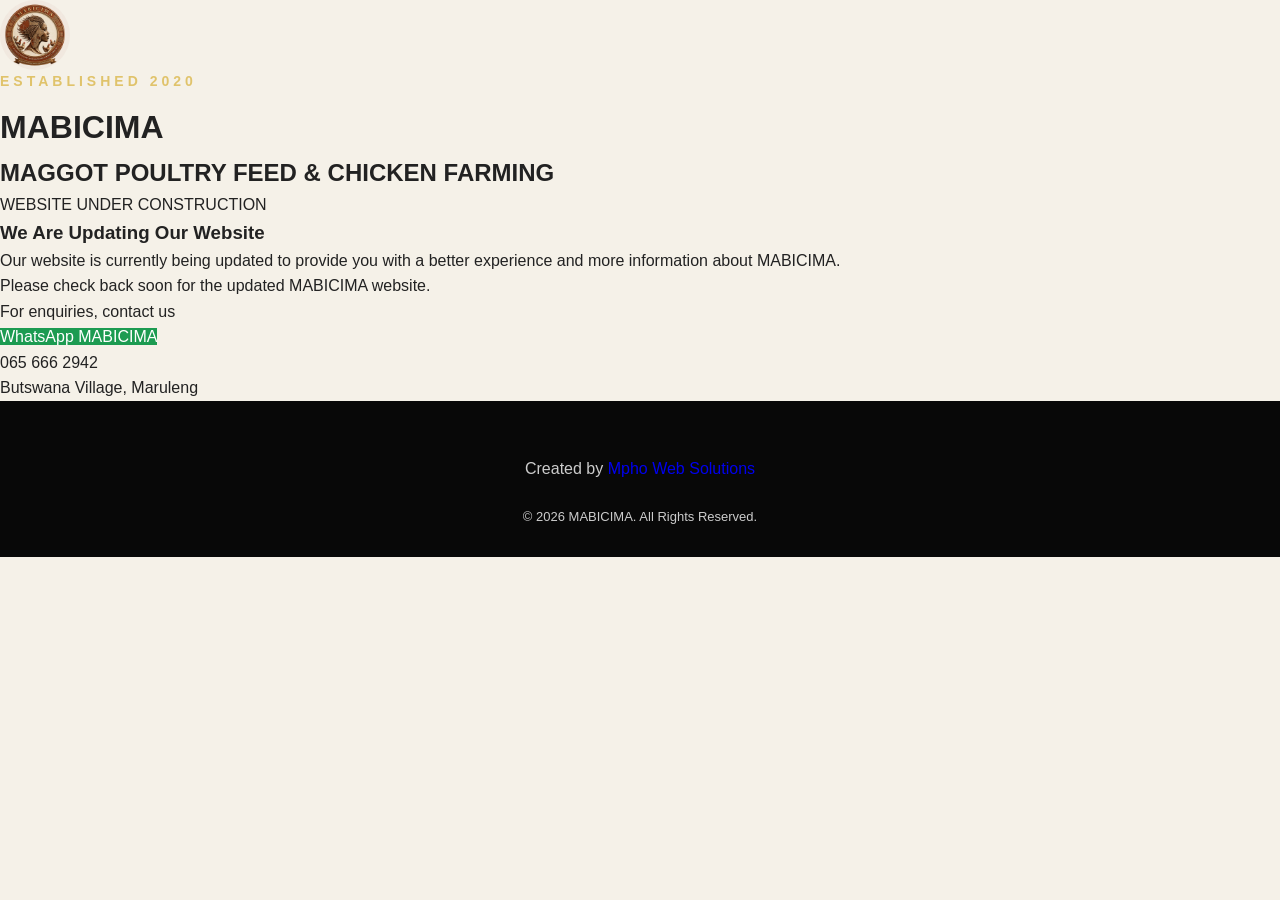
==== commit 47eb2238: "Revise index.html for under construction status Updated the website to indicate it is under construc" ====
--- a/index.html
+++ b/index.html
@@ -6,333 +6,102 @@
     <meta charset="UTF-8">
     <meta name="viewport" content="width=device-width, initial-scale=1.0">
 
-    <title>MABICIMA | Maggot Poultry Feed & Chicken Farming</title>
+    <meta name="description"
+        content="MABICIMA Maggot Poultry Feed & Chicken Farming website is currently under construction and being updated.">
+
+    <title>MABICIMA | Website Under Construction</title>
 
     <link rel="stylesheet" href="style.css">
 </head>
 
 <body>
 
-    <!-- ================= HEADER ================= -->
-    <header id="header">
+    <main class="construction-page">
 
+        <!-- Logo -->
         <div class="logo">
             <img src="logo.png" alt="MABICIMA Logo">
         </div>
 
-        <nav>
-            <a href="#home">Home</a>
-            <a href="#about">Who We Are</a>
-            <a href="#services">What We Do</a>
-            <a href="#vision">2030 Vision</a>
-            <a href="#contact">Contact</a>
-        </nav>
+        <!-- Business Name -->
+        <p class="established">ESTABLISHED 2020</p>
 
-    </header>
+        <h1>MABICIMA</h1>
 
+        <h2>MAGGOT POULTRY FEED & CHICKEN FARMING</h2>
 
-    <!-- ================= HOME / HERO ================= -->
-    <section id="home" class="hero">
+        <!-- Construction Message -->
+        <div class="construction-box">
 
-        <!-- Hero Content -->
-        <div class="hero-content">
-
-            <div class="hero-logo">
-                <img src="logo.png" alt="MABICIMA Logo">
+            <div class="construction-icon">
+                <span></span>
             </div>
 
-            <p class="established">ESTABLISHED 2020</p>
+            <p class="status">WEBSITE UNDER CONSTRUCTION</p>
 
-            <h1>MABICIMA</h1>
+            <h3>We Are Updating Our Website</h3>
 
-            <h2>MAGGOT POULTRY FEED & CHICKEN FARMING</h2>
-
-            <p>
-                We mix our own feed for free range chickens, grow chickens,
-                slaughter, train and grow the market from Butswana to Maruleng.
+            <p class="message">
+                Our website is currently being updated to provide you
+                with a better experience and more information about
+                MABICIMA.
             </p>
 
-            <div class="hero-buttons">
-
-                <a href="#services" class="btn primary-btn">
-                    Explore Our Services
-                </a>
-
-                <a href="https://wa.me/27608155928"
-                   target="_blank"
-                   class="btn whatsapp-btn">
-                    WhatsApp Us
-                </a>
-
-            </div>
-
-        </div>
-
-
-        <!-- Scroll Indicator -->
-        <div class="scroll-indicator">
-            <span></span>
-            <p>Scroll Down</p>
-        </div>
-
-    </section>
-
-
-    <!-- ================= ABOUT ================= -->
-    <section id="about" class="section reveal-section">
-
-        <div class="container">
-
-            <p class="section-label">WHO WE ARE</p>
-
-            <h2>About MABICIMA</h2>
-
-            <div class="about-content">
-
-                <div class="about-text">
-
-                    <p>
-                        MABICIMA was started by Gracious from Butswana Village
-                        in Maruleng. The journey began in 2020 with one hen and
-                        a vision to build a sustainable poultry business.
-                    </p>
-
-                    <p>
-                        Today, MABICIMA develops its own poultry feed formula
-                        using maggot protein, maize and moringa.
-                    </p>
-
-                    <p>
-                        We mix our own feed, grow chickens, slaughter chickens
-                        and provide breeding training while working to grow the
-                        poultry market from Butswana to Maruleng.
-                    </p>
-
-                </div>
-
-                <div class="about-highlight">
-
-                    <div class="highlight-number">2020</div>
-
-                    <h3>Where It Started</h3>
-
-                    <p>
-                        From one hen to a growing vision for rural poultry
-                        farming.
-                    </p>
-
-                </div>
-
-            </div>
-
-        </div>
-
-    </section>
-
-
-    <!-- ================= SERVICES ================= -->
-    <section id="services" class="section services-section reveal-section">
-
-        <div class="container">
-
-            <p class="section-label">WHAT WE DO</p>
-
-            <h2>Our Services</h2>
-
-            <div class="services-grid">
-
-                <div class="service-card reveal-card">
-
-                    <div class="service-icon">01</div>
-
-                    <h3>We Mix Feed</h3>
-
-                    <p>
-                        We produce our own poultry feed using maggot protein,
-                        maize and moringa.
-                    </p>
-
-                </div>
-
-
-                <div class="service-card reveal-card">
-
-                    <div class="service-icon">02</div>
-
-                    <h3>Live Chickens</h3>
-
-                    <p>
-                        We grow healthy free range chickens for the local
-                        market.
-                    </p>
-
-                </div>
-
-
-                <div class="service-card reveal-card">
-
-                    <div class="service-icon">03</div>
-
-                    <h3>Slaughtered Chickens</h3>
-
-                    <p>
-                        We provide freshly slaughtered chickens to customers
-                        and the local market.
-                    </p>
-
-                </div>
-
-
-                <div class="service-card reveal-card">
-
-                    <div class="service-icon">04</div>
-
-                    <h3>Breeding Training</h3>
-
-                    <p>
-                        We share knowledge and training to help people
-                        participate in poultry farming.
-                    </p>
-
-                </div>
-
-            </div>
-
-        </div>
-
-    </section>
-
-
-    <!-- ================= VISION ================= -->
-    <section id="vision" class="vision-section reveal-section">
-
-        <div class="container">
-
-            <p class="section-label">OUR 2030 VISION</p>
-
-            <h2>Building Opportunities Through Poultry</h2>
-
-            <div class="vision-number">1,000</div>
-
-            <p class="vision-text">
-                Our vision is to establish 1,000 rural women in the poultry
-                value chain by 2030.
-            </p>
-
-            <p class="vision-description">
-                MABICIMA aims to create opportunities in poultry production,
-                feed production, breeding, training and market development.
+            <p class="message">
+                Please check back soon for the updated MABICIMA website.
             </p>
 
         </div>
 
-    </section>
+        <!-- Contact -->
+        <div class="contact">
 
+            <p class="contact-title">For enquiries, contact us</p>
 
-    <!-- ================= CONTACT ================= -->
-    <section id="contact" class="section contact-section reveal-section">
+            <a href="https://wa.me/27608155928"
+               target="_blank"
+               rel="noopener noreferrer"
+               class="whatsapp-btn">
+                WhatsApp MABICIMA
+            </a>
 
-        <div class="container">
+            <p class="phone">
+                065 666 2942
+            </p>
 
-            <p class="section-label">GET IN TOUCH</p>
-
-            <h2>Contact MABICIMA</h2>
-
-            <div class="contact-grid">
-
-                <div class="contact-card reveal-card">
-
-                    <h3>Business Contact</h3>
-
-                    <p>
-                        <strong>Phone:</strong><br>
-                        065 666 2942
-                    </p>
-
-                    <p>
-                        <strong>Email:</strong><br>
-                        mabicimamaggotfeedfarming@gmail.com
-                    </p>
-
-                    <p>
-                        <strong>Location:</strong><br>
-                        Butswana Village, Maruleng
-                    </p>
-
-                </div>
-
-
-                <div class="contact-card reveal-card">
-
-                    <h3>Marketing Executive Director</h3>
-
-                    <p>
-                        <strong>Mr David Mokganya</strong>
-                    </p>
-
-                    <p>
-                        <strong>Phone:</strong><br>
-                        082 478 9971
-                    </p>
-
-                    <p>
-                        <strong>Email:</strong><br>
-                        Davidmabicima@gmail.com
-                    </p>
-
-                    <a href="https://wa.me/27608155928"
-                       target="_blank"
-                       class="contact-whatsapp">
-                        Chat on WhatsApp
-                    </a>
-
-                </div>
-
-            </div>
+            <p class="location">
+                Butswana Village, Maruleng
+            </p>
 
         </div>
 
-    </section>
-
-
-    <!-- ================= FOOTER ================= -->
-    <footer>
-
-        <div class="container">
-
-            <div class="footer-logo">
-                <img src="logo.png" alt="MABICIMA Logo">
-            </div>
-
-            <h3>MABICIMA</h3>
+        <!-- Footer -->
+        <footer>
 
             <p>
-                We Mix Feed For Free Range, Growing The Market.
-            </p>
-
-            <!-- CREATED BY -->
-            <p class="created-by">
                 Created by
                 <a href="https://mphomokgotho.github.io/Mpho-Web-Solutions/"
-                   target="_blank">
+                   target="_blank"
+                   rel="noopener noreferrer">
                     Mpho Web Solutions
                 </a>
             </p>
 
             <p class="copyright">
-                © <span id="current-year"></span> MABICIMA.
-                All Rights Reserved.
+                © <span id="current-year"></span> MABICIMA. All Rights Reserved.
             </p>
 
-        </div>
+        </footer>
 
-    </footer>
+    </main>
 
 
-    <script src="script.js"></script>
+    <script>
+        document.getElementById("current-year").textContent =
+            new Date().getFullYear();
+    </script>
 
 </body>
 
 </html>
 
-
